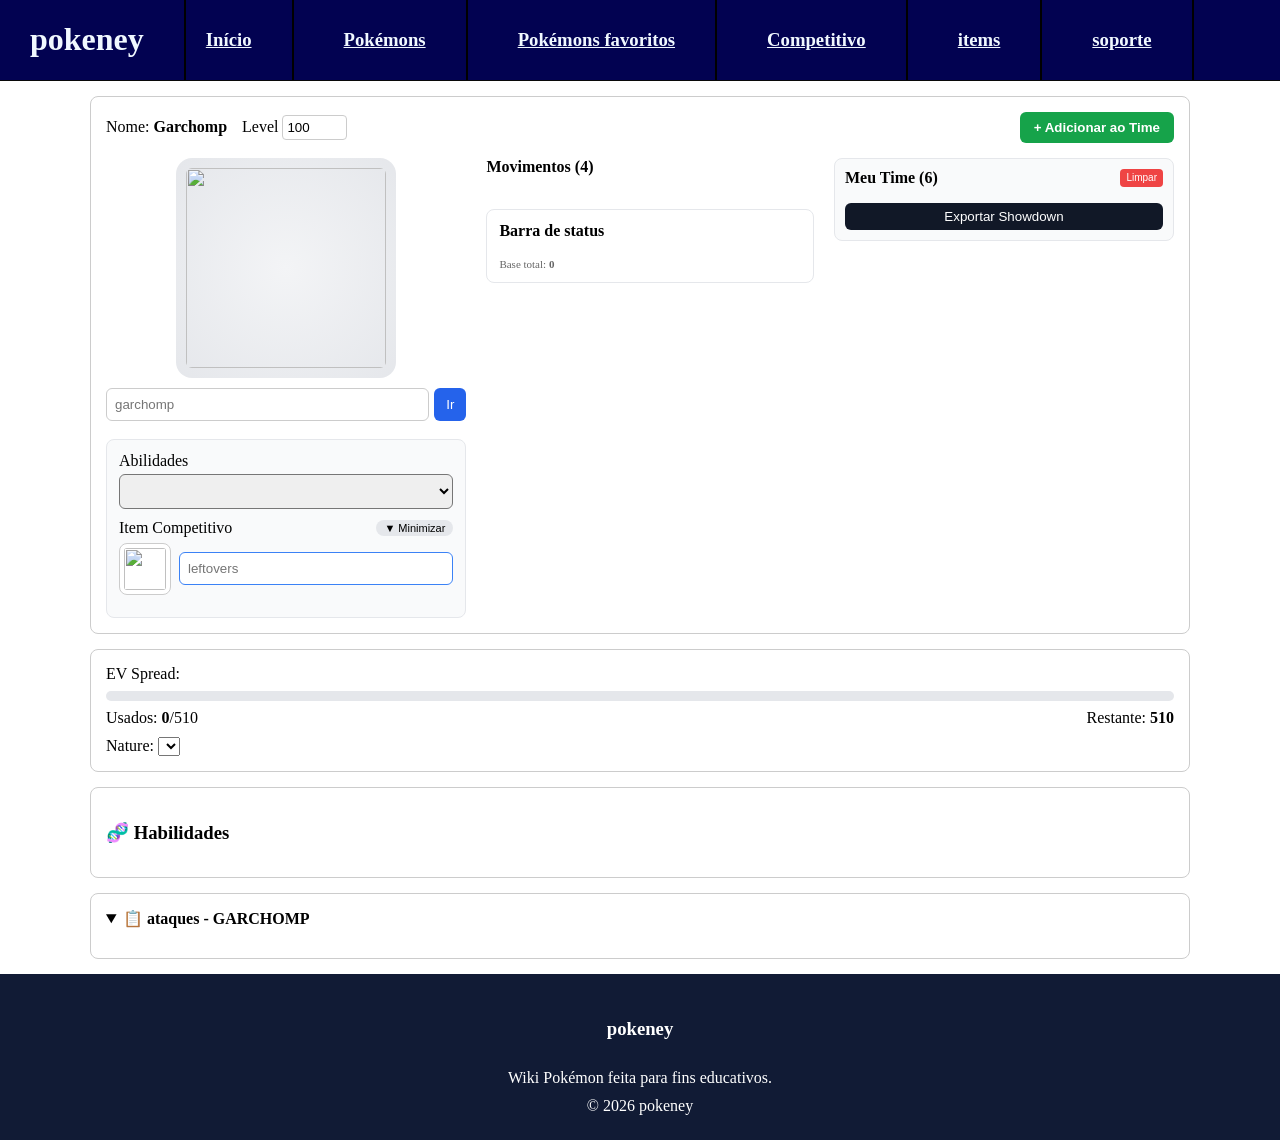
==== pokeney/competitvo.html @ 129865dc "Create Competitivo page with layout and styles Add the main HTML structure and styles for the Compet" ====
<!doctype html>
<html lang="pt-BR">
<head>
  <meta charset="UTF-8" />
  <title>Competitivo - Pokeney</title>
  <link rel="stylesheet" href="diseño.css" />
  <style>
    #showdown{
      max-width:1100px;
      margin:0 auto;
      padding:15px
    }
    .team-box{
      background:white;
      border:1px solid #ccc;
      border-radius:8px;
      padding:15px
    }
    .grid-top{
      display:grid;
      grid-template-columns:1.1fr 1fr 340px;
      gap:20px;
      align-items:start
    }
    .slot{
      border:2px dashed #ccc;
      border-radius:8px;
      padding:8px;
      text-align:center;
      cursor:pointer;
      min-height:95px;
      background:#f9fafb;
      position:relative
    }
    .slot.filled{
      border-style:solid;
      border-color:#2563eb;
      background:white
    }
    .slot img.poke{
      width:60px;
      height:60px
    }
    .slot .remove{
      position:absolute;
      top:2px;
      right:4px;
      background:red;
      color:white;
      border:none;
      border-radius:50%;
      width:18px;
      height:18px;
      cursor:pointer;
      font-size:10px
    }
    #c-img{
      width:200px !important;
      height:200px !important;
      background:radial-gradient(#f3f4f6,#e5e7eb);
      border-radius:16px;
      padding:10px;
      display:block;
      margin:0 auto
    }
    .minimized{
      display:none !important
    }

  </style>
</head>
<body>
<header>
      <h1>pokeney</h1>
      <div class="boton">
        <a href="#"><h3>Início</h3></a>
        <a href="pokeney.html"><h3>Pokémons</h3></a>
        <a href="favoritos.html"><h3>Pokémons favoritos</h3></a>
        <a href="competitvo.html"><h3>Competitivo</h3></a>
        <a href="itens.html"><h3>items</h3></a>
        <a href="#"><h3>soporte</h3></a>
      </div>
    </header>
<main id="showdown">
  <div class="team-box">
    <div style="display:flex;gap:15px;margin-bottom:15px;align-items:center;flex-wrap:wrap">
      <span>Nome: <b id="nick">Garchomp</b> <small id="nick-stats" style="color:#666;font-size:11px"></small></span>
      <span>Level <input id="level" value="100" min="1" max="100" type="number" style="width:55px;padding:4px;border-radius:4px;border:1px solid #ccc"></span>
      <button id="btn-add-time" style="margin-left:auto;background:#16a34a;color:white;border:none;padding:8px 14px;border-radius:6px;cursor:pointer;font-weight:bold">+ Adicionar ao Time</button>
    </div>
    <div class="grid-top">
      <div class="poke-col" style="display:flex;flex-direction:column;gap:8px">
        <div style="text-align:center">
          <img id="c-img" src="">
          <div style="display:flex;gap:5px;margin:10px 0 6px 0">
            <input id="c-nome" list="lista-pokes" placeholder="garchomp" style="flex:1;padding:8px;border-radius:6px;border:1px solid #ccc">
            <button id="btn-troca" style="background:#2563eb;color:white;border:none;padding:6px 12px;border-radius:6px;cursor:pointer">Ir</button>
          </div>
        </div>
        <div style="background:#f9fafb;padding:12px;border-radius:8px;border:1px solid #e5e7eb;margin-top:4px">
          <div style="margin-bottom:10px">Abilidades <select id="c-hab" style="width:100%;padding:8px;border-radius:6px;margin-top:4px"></select></div>
          <div>
            <div style="display:flex;justify-content:space-between;align-items:center">
              <span>Item Competitivo</span>
              <button id="btn-min-itens" style="background:#e5e7eb;border:none;padding:2px 8px;border-radius:12px;font-size:11px;cursor:pointer">▼ Minimizar</button>
            </div>
            <div style="display:flex;gap:8px;align-items:center;margin-top:6px">
              <img id="c-item-img" src="https://raw.githubusercontent.com/PokeAPI/sprites/master/sprites/items/leftovers.png" style="width:42px;height:42px;background:white;border:1px solid #ccc;border-radius:8px;padding:4px">
              <input id="c-item" list="lista-itens" placeholder="leftovers" style="flex:1;padding:8px;border:1px solid #3b82f6;border-radius:6px">
            </div>
            <div id="itens-comp-lista" style="display:flex;flex-wrap:wrap;gap:4px;margin-top:10px;max-height:100px;overflow:auto"></div>
          </div>
        </div>
      </div>
      <div class="moves-col" style="display:flex;flex-direction:column;gap:15px">
        <div><label style="font-weight:bold">Movimentos (4)</label><div id="c-moves" style="margin-top:8px"></div></div>
        <div style="background:white;border:1px solid #e5e7eb;border-radius:8px;padding:12px;margin-top:10px">
          <label style="font-weight:bold">Barra de status</label>
          <div id="status-barras" style="margin-top:10px;display:flex;flex-direction:column;gap:8px"></div>
          <div style="margin-top:8px;font-size:11px;color:#666">Base total: <b id="base-total">0</b></div>
        </div>
      </div>
      <div style="background:#f9fafb;border:1px solid #e5e7eb;border-radius:8px;padding:10px">
        <label style="font-weight:bold;display:flex;justify-content:space-between">Meu Time (6) <button onclick="limparTime()" style="font-size:10px;background:#ef4444;color:white;border:none;padding:2px 6px;border-radius:4px;cursor:pointer">Limpar</button></label>
        <div id="time-slots" style="display:grid;grid-template-columns:1fr 1fr;gap:8px;margin-top:8px"></div>
        <button onclick="exportarTime()" style="width:100%;margin-top:8px;background:#111827;color:white;padding:6px;border-radius:6px;border:none;cursor:pointer">Exportar Showdown</button>
        <pre id="export" style="font-size:10px;white-space:pre-wrap;background:white;padding:6px;border-radius:4px;margin-top:6px;display:none"></pre>
      </div>
    </div>
  </div>
  <div class="ev-box" style="margin-top:15px;background:white;padding:15px;border-radius:8px;border:1px solid #ccc">
    <div>EV Spread: <span class="tag"></span></div>
    <div style="background:#e5e7eb;height:10px;border-radius:5px;overflow:hidden;margin:8px 0"><div id="remain-bar" style="height:100%;background:#2563eb;width:0%"></div></div>
    <div style="display:flex;justify-content:space-between"><span>Usados: <b id="ev-usado">0</b>/510</span><span>Restante: <b id="remain">510</b></span></div>
    <div id="ev-lines"></div>
    <div style="margin-top:10px">Nature: <select id="c-natureza"></select></div>
  </div>
  <div style="margin-top:15px;background:white;border:1px solid #ccc;border-radius:8px;padding:15px"><h3>🧬 Habilidades</h3><div id="hab-desc"></div></div>
  <details open style="margin-top:15px;background:white;border:1px solid #ccc;border-radius:8px;padding:15px"><summary style="cursor:pointer;font-weight:bold"><span>📋 ataques - <span id="moves-poke-nome">GARCHOMP</span></span></summary><div id="moves-tabela" style="margin-top:15px"></div></details>
</main>
<datalist id="lista-pokes"></datalist><datalist id="lista-itens"></datalist><datalist id="lista-moves"></datalist>
<script src="competitivo.js"></script>
<script>
document.addEventListener('DOMContentLoaded',()=>{
  const btn=document.getElementById('btn-min-itens');
  const lista=document.getElementById('itens-comp-lista');
  if(btn && lista){
    btn.addEventListener('click',()=>{
      lista.classList.toggle('minimized');
      btn.textContent = lista.classList.contains('minimized') ? '▲ Mostrar' : '▼ Minimizar';
    });
  }
  const levelInput = document.getElementById('level');
  if(levelInput){
    levelInput.addEventListener('input', (e)=>{
      let v = parseInt(e.target.value) || 1;
      if(v<1) v=1; if(v>100) v=100;
      if(window.setLevel) window.setLevel(v);
    });
  }
});
</script>
<footer>
      <h3>pokeney</h3>
      <p>Wiki Pokémon feita para fins educativos.</p>
      <p>© 2026 pokeney</p>
    </footer>
</body>
</html>
---- pokeney/diseño.css ----
header {
    text-align: left;
    display: flex;
    border-bottom: 1px solid #090909;
    gap: 40px;
    padding-left: 30px;
    font-family: "Press Start 2P", cursive;
    min-height: 10px;
    color:aliceblue;
    background-color: rgb(2, 2, 81);
}

.boton {
    text-align: left;
    display: flex;
    gap: 50px;
    font-family: "Press Start 2P", cursive;
    border-left: 2px solid black;
    padding-left: 20px;
    align-items: center;
    background-color: rgb(2, 2, 81);
}

.boton a{
    border-right: 2px solid black;
    color:aliceblue;
    padding-right: 40px;
    align-self: stretch;
    align-items: center;
    display: flex;
    font-family: "Press Start 2P", cursive;
}

#contenido{
    display: flex;
}

#geracao{
    font-family: "Press Start 2P", cursive;
    width: 12.7%;
    color:aliceblue;
    background-color: rgb(11, 11, 109);
}

#pokemons{
    width: 87.3%;
    display: flex;
    flex-wrap: wrap;
    align-content: flex-start;
}

.info-pokemon {
    display: flex;
    align-items: center;
}

.info-pokemon img{
  margin-right: 30px;
}
    
.tipos {
    display: flex;
    gap: 30px;
    margin-left: 50px;
}

#pokemons img{
    height: auto;
    height:80px;
    padding:0px;
}

.carta-pokemon{
    font-family: Arial, sans-serif;
    width: 100%;
    padding: 0px;
}

.carta-pokemon hr {
    margin: 0;
}

body{
    margin: 0px;
    padding: 0px;
}

#geracao button{
    background-color: rgb(11, 11, 109);
    color: aliceblue;
}

.imagen-geracao img {
    width: 50px;
    height: auto;
    position: relative;
    top: 18px;
}

.info-pokemon img {
    width: 120px;
    height: 80px;
    object-fit: contain;
    margin: 0;
}

.info-pokemon > h3 {
    width: 100px;
}

.info-pokemon > a {
    width: 180px;
}

.tipos {
    display: flex;
    gap: 30px;
    margin-left: 0;
}

.tipos img{
    width: 35px;
    height: 35px;
  

}

footer {
    display: flex;
    flex-direction: column;
    align-items: center;
    gap: 10px;
    padding: 25px;
    background-color: #111b35;
    color: white;
}

footer p {
    margin: 0;
}

.tipo-fogo{
    background-color: rgba(230, 96, 14, 0.755);
}
.tipo-normal{
    background-color: rgba(229, 207, 193, 0.755);
}
.tipo-agua{
    background-color: rgba(29, 55, 220, 0.755);
}
.tipo-planta{
    background-color: rgba(8, 159, 0, 0.755);
}
.tipo-fogo{
    background-color: rgba(205, 51, 0, 0.755);
}
.tipo-elétrico{
    background-color: rgba(248, 236, 12, 0.755);
}
.tipo-Lutador{
    background-color: rgba(238, 37, 6, 0.755);
}
.tipo-Venenoso{
    background-color: rgba(170, 0, 255, 0.755);
}
.tipo-Terrestre{
    background-color: rgba(255, 183, 0, 0.755);
}
.tipo-Psíquico {
    background-color: rgba(252, 0, 218, 0.755);
}
.tipo-Inseto {
    background-color: rgba(26, 255, 0, 0.755);
}
.tipo-Pedra {
    background-color: rgba(139, 69, 19, 0.714);
}
.tipo-Fantasma {
    background-color: rgba(22, 54, 119, 0.755);
}
.tipo-Dragão  {
    background-color: rgba(4, 86, 240, 0.755);
}
.tipo-Sombrio  {
    background-color: rgba(9, 52, 63, 0.755);
}
.tipo-Aço   {
    background-color: rgba(46, 93, 150, 0.755);
}
.tipo-Fada   {
    background-color: rgba(214, 78, 245, 0.755);
}
.tipo-gelo{
    background-color: aqua;
}
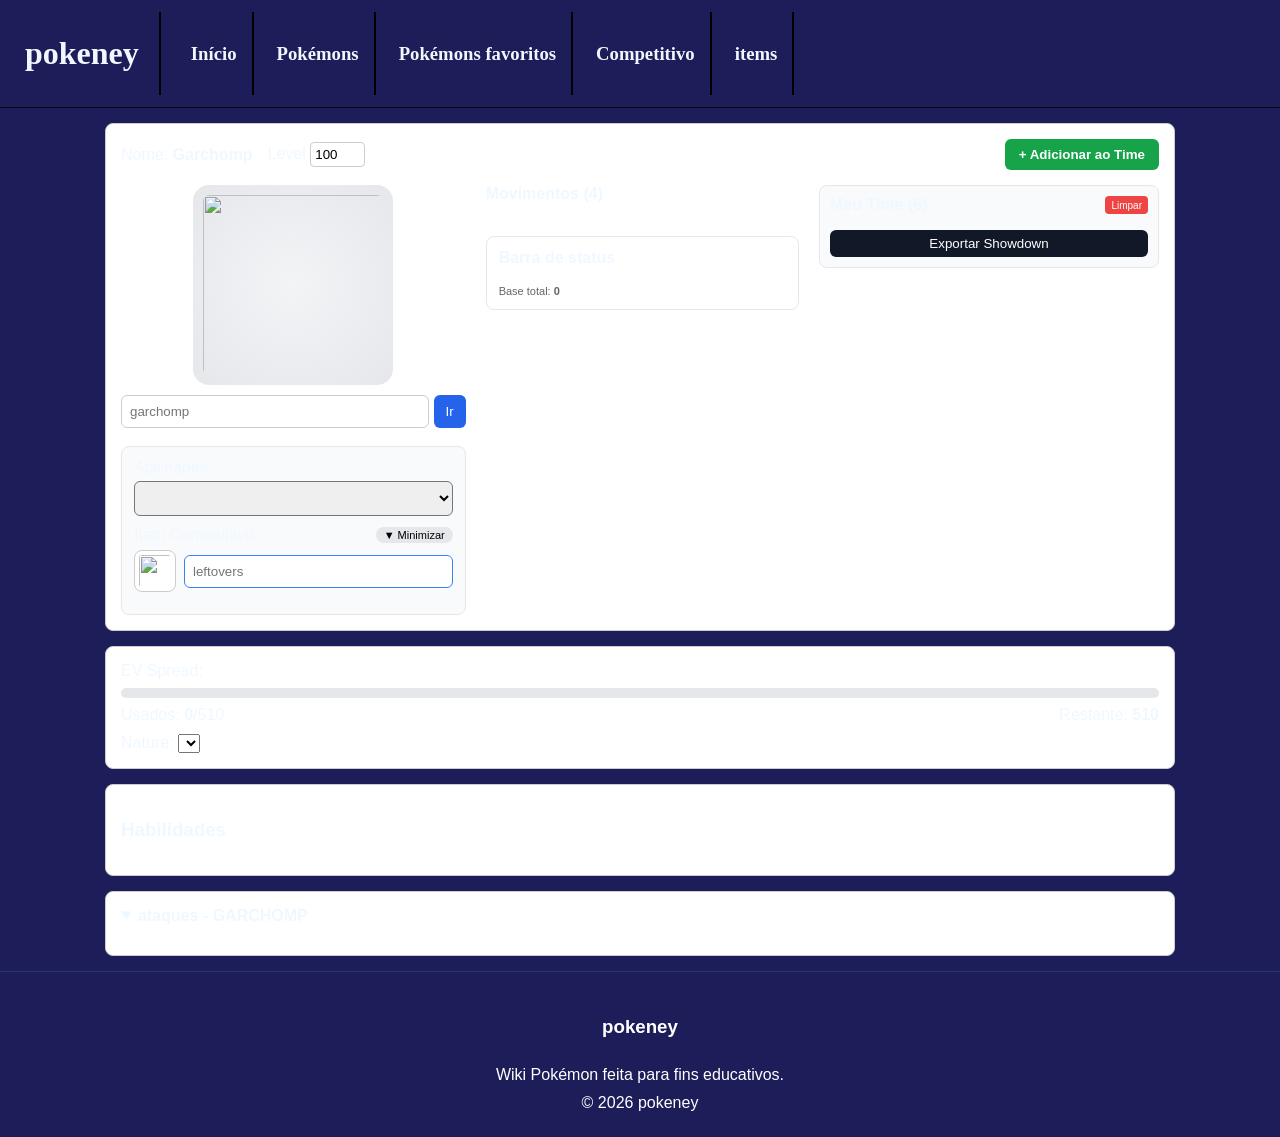
==== commit c6baec55: "correção de erros e melhoria do CSS" ====
--- a/pokeney/competitvo.html
+++ b/pokeney/competitvo.html
@@ -66,6 +66,19 @@
     .minimized{
       display:none !important
     }
+    
+    #moves-tabela td {
+  color: #333;
+}
+
+#moves-tabela td b {
+  color: #2563eb;
+  font-weight: bold;
+}
+
+#moves-tabela td small {
+  color: #666;
+}
 
   </style>
 </head>
@@ -73,12 +86,11 @@
 <header>
       <h1>pokeney</h1>
       <div class="boton">
-        <a href="#"><h3>Início</h3></a>
+        <a href="index.html"><h3>Início</h3></a>
         <a href="pokeney.html"><h3>Pokémons</h3></a>
         <a href="favoritos.html"><h3>Pokémons favoritos</h3></a>
         <a href="competitvo.html"><h3>Competitivo</h3></a>
         <a href="itens.html"><h3>items</h3></a>
-        <a href="#"><h3>soporte</h3></a>
       </div>
     </header>
 <main id="showdown">
@@ -124,7 +136,7 @@
         <label style="font-weight:bold;display:flex;justify-content:space-between">Meu Time (6) <button onclick="limparTime()" style="font-size:10px;background:#ef4444;color:white;border:none;padding:2px 6px;border-radius:4px;cursor:pointer">Limpar</button></label>
         <div id="time-slots" style="display:grid;grid-template-columns:1fr 1fr;gap:8px;margin-top:8px"></div>
         <button onclick="exportarTime()" style="width:100%;margin-top:8px;background:#111827;color:white;padding:6px;border-radius:6px;border:none;cursor:pointer">Exportar Showdown</button>
-        <pre id="export" style="font-size:10px;white-space:pre-wrap;background:white;padding:6px;border-radius:4px;margin-top:6px;display:none"></pre>
+        <pre id="export" style="font-size:12px;color:#111827;white-space:pre-wrap;background:#f3f4f6;padding:10px;border-radius:4px;margin-top:6px;display:none;overflow-wrap:anywhere"></pre>
       </div>
     </div>
   </div>
@@ -135,8 +147,8 @@
     <div id="ev-lines"></div>
     <div style="margin-top:10px">Nature: <select id="c-natureza"></select></div>
   </div>
-  <div style="margin-top:15px;background:white;border:1px solid #ccc;border-radius:8px;padding:15px"><h3>🧬 Habilidades</h3><div id="hab-desc"></div></div>
-  <details open style="margin-top:15px;background:white;border:1px solid #ccc;border-radius:8px;padding:15px"><summary style="cursor:pointer;font-weight:bold"><span>📋 ataques - <span id="moves-poke-nome">GARCHOMP</span></span></summary><div id="moves-tabela" style="margin-top:15px"></div></details>
+  <div style="margin-top:15px;background:white;border:1px solid #ccc;border-radius:8px;padding:15px"><h3>Habilidades</h3><div id="hab-desc"></div></div>
+  <details open style="margin-top:15px;background:white;border:1px solid #ccc;border-radius:8px;padding:15px"><summary style="cursor:pointer;font-weight:bold"><span>ataques - <span id="moves-poke-nome">GARCHOMP</span></span></summary><div id="moves-tabela" style="margin-top:15px"></div></details>
 </main>
 <datalist id="lista-pokes"></datalist><datalist id="lista-itens"></datalist><datalist id="lista-moves"></datalist>
 <script src="competitivo.js"></script>
--- a/pokeney/diseño.css
+++ b/pokeney/diseño.css
@@ -1,128 +1,307 @@
+
+* {
+    box-sizing: border-box;
+}
+
+body {
+    margin: 0;
+    padding: 0;
+    font-family: Arial, sans-serif;
+    background-color: rgb(29, 29, 89);
+    color: aliceblue;
+}
+
+img {
+    max-width: 100%;
+}
+
+/* Cabecera */
 header {
-    text-align: left;
-    display: flex;
+    display: flex;
+    align-items: center;
+    flex-wrap: wrap;
+    gap: 20px;
+    min-height: 60px;
+    padding: 12px 25px;
     border-bottom: 1px solid #090909;
-    gap: 40px;
-    padding-left: 30px;
+    color: aliceblue;
+    background-color: rgb(29, 29, 89);
     font-family: "Press Start 2P", cursive;
-    min-height: 10px;
-    color:aliceblue;
-    background-color: rgb(2, 2, 81);
 }
 
 .boton {
-    text-align: left;
-    display: flex;
-    gap: 50px;
+    display: flex;
+    align-items: stretch;
+    flex-wrap: wrap;
+    gap: 8px;
+    padding-left: 15px;
+    border-left: 2px solid black;
+    background-color: rgb(29, 29, 89);
+}
+
+.boton a,
+.boton a:visited {
+    display: flex;
+    align-items: center;
+    padding: 12px 15px;
+    border-right: 2px solid black;
+    color: aliceblue;
+    text-decoration: none;
+    transition: background-color 0.2s;
+}
+
+.boton a:hover {
+    color: white;
+    background-color: #191970;
+}
+
+a:focus-visible,
+button:focus-visible {
+    outline: 2px solid #60a5fa;
+    outline-offset: 3px;
+}
+
+#conteudo,
+#contenido {
+    display: flex;
+    align-items: stretch;
+}
+
+#geracao {
+    width: 200px;
+    min-width: 160px;
+    padding: 15px;
+    color: aliceblue;
+    background-color: rgb(29, 29, 89);
     font-family: "Press Start 2P", cursive;
-    border-left: 2px solid black;
-    padding-left: 20px;
-    align-items: center;
-    background-color: rgb(2, 2, 81);
-}
-
-.boton a{
-    border-right: 2px solid black;
-    color:aliceblue;
-    padding-right: 40px;
-    align-self: stretch;
-    align-items: center;
-    display: flex;
-    font-family: "Press Start 2P", cursive;
-}
-
-#contenido{
-    display: flex;
-}
-
-#geracao{
-    font-family: "Press Start 2P", cursive;
-    width: 12.7%;
-    color:aliceblue;
-    background-color: rgb(11, 11, 109);
-}
-
-#pokemons{
-    width: 87.3%;
-    display: flex;
+}
+
+#geracao button {
+    width: 100%;
+    padding: 10px;
+    margin-bottom: 6px;
+    border: 1px solid #303080;
+    border-radius: 6px;
+    color: aliceblue;
+    background-color: rgb(29, 29, 89);
+    cursor: pointer;
+}
+
+#geracao button:hover {
+    background-color: #191970;
+}
+
+.imagen-geracao img {
+    position: relative;
+    top: 18px;
+    width: 50px;
+    height: auto;
+}
+
+#pokemons {
+    display: flex;
+    flex: 1;
     flex-wrap: wrap;
     align-content: flex-start;
-}
-
-.info-pokemon {
-    display: flex;
-    align-items: center;
-}
-
-.info-pokemon img{
-  margin-right: 30px;
-}
-    
-.tipos {
-    display: flex;
-    gap: 30px;
-    margin-left: 50px;
-}
-
-#pokemons img{
-    height: auto;
-    height:80px;
-    padding:0px;
-}
-
-.carta-pokemon{
+    min-width: 0;
+    background-color: rgb(29, 29, 89);
+}
+
+.carta-pokemon {
+    position: relative;
+    width: 100%;
+    padding: 10px;
+    border-bottom: 1px solid #303080;
+    color: aliceblue;
     font-family: Arial, sans-serif;
-    width: 100%;
-    padding: 0px;
+    transition: background-color 0.2s;
+}
+
+.carta-pokemon:hover {
+    background-color: #10105c;
 }
 
 .carta-pokemon hr {
     margin: 0;
-}
-
-body{
-    margin: 0px;
-    padding: 0px;
-}
-
-#geracao button{
-    background-color: rgb(11, 11, 109);
-    color: aliceblue;
-}
-
-.imagen-geracao img {
-    width: 50px;
-    height: auto;
-    position: relative;
-    top: 18px;
+    border-color: #303080;
+}
+
+.info-pokemon {
+    display: flex;
+    align-items: center;
+    flex-wrap: wrap;
+    gap: 12px;
+    padding: 8px;
 }
 
 .info-pokemon img {
     width: 120px;
     height: 80px;
+    margin: 0;
     object-fit: contain;
-    margin: 0;
 }
 
 .info-pokemon > h3 {
     width: 100px;
+    overflow-wrap: anywhere;
 }
 
 .info-pokemon > a {
     width: 180px;
+    overflow-wrap: anywhere;
+}
+
+.info-pokemon a,
+.info-pokemon a:visited,
+.carta-pokemon a,
+.carta-pokemon a:visited {
+    color: #93c5fd;
+    text-decoration: none;
+}
+
+.info-pokemon a:hover,
+.carta-pokemon a:hover {
+    color: white;
+    text-decoration: underline;
+}
+
+.info-pokemon a:active,
+.carta-pokemon a:active {
+    color: #bfdbfe;
 }
 
 .tipos {
     display: flex;
-    gap: 30px;
+    flex-wrap: wrap;
+    gap: 8px;
     margin-left: 0;
 }
 
-.tipos img{
+.tipos img {
     width: 35px;
     height: 35px;
-  
-
+    object-fit: contain;
+}
+
+.itens-grid {
+    display: grid;
+    grid-template-columns: repeat(auto-fit, minmax(min(180px, 100%), 1fr));
+    gap: 16px;
+    padding: 20px;
+}
+
+.item-card {
+    position: relative;
+    padding: 12px;
+    border: 1px solid #303080;
+    border-radius: 12px;
+    color: aliceblue;
+    background-color: #10105c;
+    text-align: center;
+    transition: transform 0.2s, box-shadow 0.2s;
+}
+
+.item-card:hover {
+    transform: translateY(-4px);
+    box-shadow: 0 5px 15px rgba(0, 0, 0, 0.25);
+}
+
+.item-card img {
+    width: 60px;
+    height: 60px;
+    object-fit: contain;
+}
+
+.item-card a,
+.item-card a:visited {
+    color: #93c5fd;
+}
+
+.estrela {
+    position: absolute;
+    top: 8px;
+    right: 10px;
+    z-index: 5;
+    color: #94a3b8;
+    font-size: 26px;
+    cursor: pointer;
+    transition: color 0.2s, transform 0.2s;
+}
+
+.estrela:hover {
+    transform: scale(1.15);
+}
+
+.estrela.ativo {
+    color: #facc15;
+}
+
+.tipo-fogo {
+    background-color: rgba(205, 51, 0, 0.755);
+}
+
+.tipo-normal {
+    background-color: rgba(229, 207, 193, 0.755);
+}
+
+.tipo-agua {
+    background-color: rgba(29, 55, 220, 0.755);
+}
+
+.tipo-planta {
+    background-color: rgba(8, 159, 0, 0.755);
+}
+
+.tipo-eletrico {
+    background-color: rgba(248, 236, 12, 0.755);
+}
+
+.tipo-lutador {
+    background-color: rgba(238, 37, 6, 0.755);
+}
+
+.tipo-veneno {
+    background-color: rgba(170, 0, 255, 0.755);
+}
+
+.tipo-terrestre {
+    background-color: rgba(255, 183, 0, 0.755);
+}
+
+.tipo-psiquico {
+    background-color: rgba(252, 0, 218, 0.755);
+}
+
+.tipo-inseto {
+    background-color: rgba(26, 255, 0, 0.755);
+}
+
+.tipo-pedra {
+    background-color: rgba(139, 69, 19, 0.714);
+}
+
+.tipo-fantasma {
+    background-color: rgba(22, 54, 119, 0.755);
+}
+
+.tipo-dragao {
+    background-color: rgba(4, 86, 240, 0.755);
+}
+
+.tipo-sombrio {
+    background-color: rgba(9, 52, 63, 0.755);
+}
+
+.tipo-aço {
+    background-color: rgba(46, 93, 150, 0.755);
+}
+
+.tipo-fada {
+    background-color: rgba(214, 78, 245, 0.755);
+}
+
+.tipo-gelo {
+    background-color: aqua;
 }
 
 footer {
@@ -131,65 +310,104 @@
     align-items: center;
     gap: 10px;
     padding: 25px;
-    background-color: #111b35;
     color: white;
+    background-color: rgb(29, 29, 89);
+    border-top: 1px solid #303080;
+    text-align: center;
 }
 
 footer p {
     margin: 0;
 }
 
-.tipo-fogo{
-    background-color: rgba(230, 96, 14, 0.755);
-}
-.tipo-normal{
-    background-color: rgba(229, 207, 193, 0.755);
-}
-.tipo-agua{
-    background-color: rgba(29, 55, 220, 0.755);
-}
-.tipo-planta{
-    background-color: rgba(8, 159, 0, 0.755);
-}
-.tipo-fogo{
-    background-color: rgba(205, 51, 0, 0.755);
-}
-.tipo-elétrico{
-    background-color: rgba(248, 236, 12, 0.755);
-}
-.tipo-Lutador{
-    background-color: rgba(238, 37, 6, 0.755);
-}
-.tipo-Venenoso{
-    background-color: rgba(170, 0, 255, 0.755);
-}
-.tipo-Terrestre{
-    background-color: rgba(255, 183, 0, 0.755);
-}
-.tipo-Psíquico {
-    background-color: rgba(252, 0, 218, 0.755);
-}
-.tipo-Inseto {
-    background-color: rgba(26, 255, 0, 0.755);
-}
-.tipo-Pedra {
-    background-color: rgba(139, 69, 19, 0.714);
-}
-.tipo-Fantasma {
-    background-color: rgba(22, 54, 119, 0.755);
-}
-.tipo-Dragão  {
-    background-color: rgba(4, 86, 240, 0.755);
-}
-.tipo-Sombrio  {
-    background-color: rgba(9, 52, 63, 0.755);
-}
-.tipo-Aço   {
-    background-color: rgba(46, 93, 150, 0.755);
-}
-.tipo-Fada   {
-    background-color: rgba(214, 78, 245, 0.755);
-}
-.tipo-gelo{
-    background-color: aqua;
-}
+@media (max-width: 900px) {
+    header {
+        gap: 12px;
+        padding: 12px 15px;
+    }
+
+    .boton {
+        gap: 4px;
+        padding-left: 8px;
+    }
+
+    .boton a {
+        padding: 10px;
+        font-size: 10px;
+    }
+
+    #geracao {
+        width: 180px;
+    }
+
+    .info-pokemon img {
+        width: 90px;
+        height: 80px;
+    }
+}
+
+@media (max-width: 600px) {
+    header {
+        flex-direction: column;
+        align-items: stretch;
+        padding: 15px;
+    }
+
+    .boton {
+        flex-direction: column;
+        align-items: stretch;
+        gap: 0;
+        padding-left: 0;
+        border-left: none;
+    }
+
+    .boton a {
+        min-height: 42px;
+        padding: 12px;
+        border-right: none;
+        border-bottom: 1px solid #303080;
+        font-size: 10px;
+    }
+
+    #conteudo,
+    #contenido {
+        flex-direction: column;
+    }
+
+    #geracao {
+        width: 100%;
+        min-width: 0;
+    }
+
+    #pokemons {
+        width: 100%;
+    }
+
+    .info-pokemon {
+        gap: 8px;
+    }
+
+    .info-pokemon img {
+        width: 75px;
+        height: 75px;
+    }
+
+    .info-pokemon > h3,
+    .info-pokemon > a {
+        width: auto;
+        max-width: 100%;
+    }
+
+    .tipos {
+        gap: 5px;
+    }
+
+    .itens-grid {
+        padding: 12px;
+        gap: 12px;
+    }
+
+    footer {
+        padding: 20px 12px;
+    }
+}
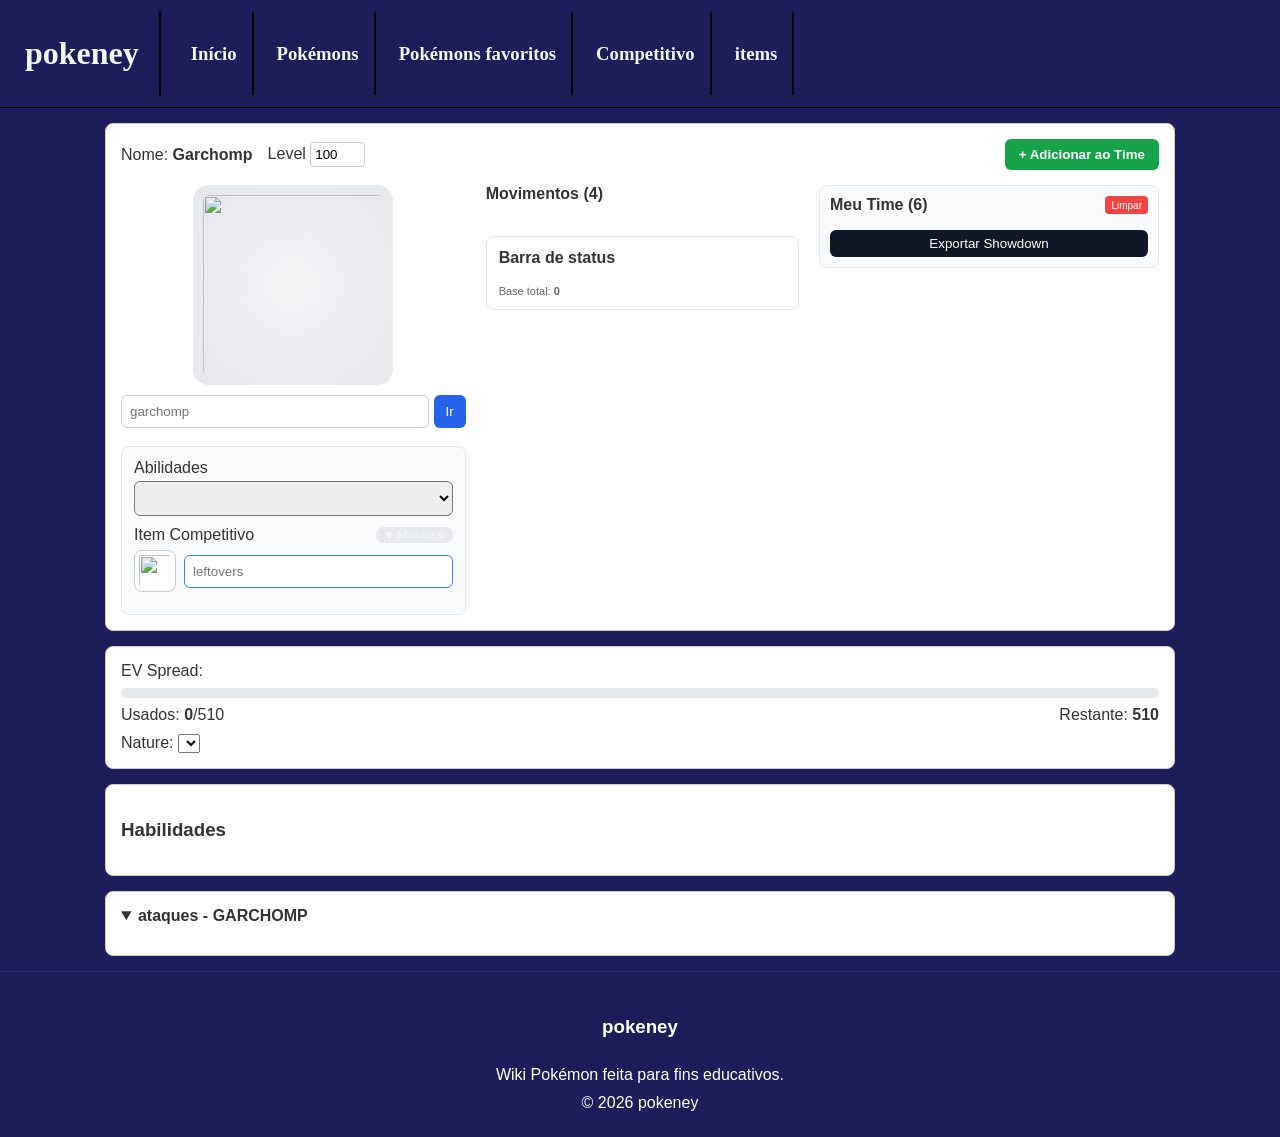
==== commit ee695b7c: "Add files via upload Parte Ezequiel" ====
--- a/pokeney/competitvo.html
+++ b/pokeney/competitvo.html
@@ -1,181 +1,182 @@
-<!doctype html>
-<html lang="pt-BR">
-<head>
-  <meta charset="UTF-8" />
-  <title>Competitivo - Pokeney</title>
-  <link rel="stylesheet" href="diseño.css" />
-  <style>
-    #showdown{
-      max-width:1100px;
-      margin:0 auto;
-      padding:15px
-    }
-    .team-box{
-      background:white;
-      border:1px solid #ccc;
-      border-radius:8px;
-      padding:15px
-    }
-    .grid-top{
-      display:grid;
-      grid-template-columns:1.1fr 1fr 340px;
-      gap:20px;
-      align-items:start
-    }
-    .slot{
-      border:2px dashed #ccc;
-      border-radius:8px;
-      padding:8px;
-      text-align:center;
-      cursor:pointer;
-      min-height:95px;
-      background:#f9fafb;
-      position:relative
-    }
-    .slot.filled{
-      border-style:solid;
-      border-color:#2563eb;
-      background:white
-    }
-    .slot img.poke{
-      width:60px;
-      height:60px
-    }
-    .slot .remove{
-      position:absolute;
-      top:2px;
-      right:4px;
-      background:red;
-      color:white;
-      border:none;
-      border-radius:50%;
-      width:18px;
-      height:18px;
-      cursor:pointer;
-      font-size:10px
-    }
-    #c-img{
-      width:200px !important;
-      height:200px !important;
-      background:radial-gradient(#f3f4f6,#e5e7eb);
-      border-radius:16px;
-      padding:10px;
-      display:block;
-      margin:0 auto
-    }
-    .minimized{
-      display:none !important
-    }
-    
-    #moves-tabela td {
-  color: #333;
-}
-
-#moves-tabela td b {
-  color: #2563eb;
-  font-weight: bold;
-}
-
-#moves-tabela td small {
-  color: #666;
-}
-
-  </style>
-</head>
-<body>
-<header>
-      <h1>pokeney</h1>
-      <div class="boton">
-        <a href="index.html"><h3>Início</h3></a>
-        <a href="pokeney.html"><h3>Pokémons</h3></a>
-        <a href="favoritos.html"><h3>Pokémons favoritos</h3></a>
-        <a href="competitvo.html"><h3>Competitivo</h3></a>
-        <a href="itens.html"><h3>items</h3></a>
-      </div>
-    </header>
-<main id="showdown">
-  <div class="team-box">
-    <div style="display:flex;gap:15px;margin-bottom:15px;align-items:center;flex-wrap:wrap">
-      <span>Nome: <b id="nick">Garchomp</b> <small id="nick-stats" style="color:#666;font-size:11px"></small></span>
-      <span>Level <input id="level" value="100" min="1" max="100" type="number" style="width:55px;padding:4px;border-radius:4px;border:1px solid #ccc"></span>
-      <button id="btn-add-time" style="margin-left:auto;background:#16a34a;color:white;border:none;padding:8px 14px;border-radius:6px;cursor:pointer;font-weight:bold">+ Adicionar ao Time</button>
-    </div>
-    <div class="grid-top">
-      <div class="poke-col" style="display:flex;flex-direction:column;gap:8px">
-        <div style="text-align:center">
-          <img id="c-img" src="">
-          <div style="display:flex;gap:5px;margin:10px 0 6px 0">
-            <input id="c-nome" list="lista-pokes" placeholder="garchomp" style="flex:1;padding:8px;border-radius:6px;border:1px solid #ccc">
-            <button id="btn-troca" style="background:#2563eb;color:white;border:none;padding:6px 12px;border-radius:6px;cursor:pointer">Ir</button>
-          </div>
-        </div>
-        <div style="background:#f9fafb;padding:12px;border-radius:8px;border:1px solid #e5e7eb;margin-top:4px">
-          <div style="margin-bottom:10px">Abilidades <select id="c-hab" style="width:100%;padding:8px;border-radius:6px;margin-top:4px"></select></div>
-          <div>
-            <div style="display:flex;justify-content:space-between;align-items:center">
-              <span>Item Competitivo</span>
-              <button id="btn-min-itens" style="background:#e5e7eb;border:none;padding:2px 8px;border-radius:12px;font-size:11px;cursor:pointer">▼ Minimizar</button>
-            </div>
-            <div style="display:flex;gap:8px;align-items:center;margin-top:6px">
-              <img id="c-item-img" src="https://raw.githubusercontent.com/PokeAPI/sprites/master/sprites/items/leftovers.png" style="width:42px;height:42px;background:white;border:1px solid #ccc;border-radius:8px;padding:4px">
-              <input id="c-item" list="lista-itens" placeholder="leftovers" style="flex:1;padding:8px;border:1px solid #3b82f6;border-radius:6px">
-            </div>
-            <div id="itens-comp-lista" style="display:flex;flex-wrap:wrap;gap:4px;margin-top:10px;max-height:100px;overflow:auto"></div>
-          </div>
-        </div>
-      </div>
-      <div class="moves-col" style="display:flex;flex-direction:column;gap:15px">
-        <div><label style="font-weight:bold">Movimentos (4)</label><div id="c-moves" style="margin-top:8px"></div></div>
-        <div style="background:white;border:1px solid #e5e7eb;border-radius:8px;padding:12px;margin-top:10px">
-          <label style="font-weight:bold">Barra de status</label>
-          <div id="status-barras" style="margin-top:10px;display:flex;flex-direction:column;gap:8px"></div>
-          <div style="margin-top:8px;font-size:11px;color:#666">Base total: <b id="base-total">0</b></div>
-        </div>
-      </div>
-      <div style="background:#f9fafb;border:1px solid #e5e7eb;border-radius:8px;padding:10px">
-        <label style="font-weight:bold;display:flex;justify-content:space-between">Meu Time (6) <button onclick="limparTime()" style="font-size:10px;background:#ef4444;color:white;border:none;padding:2px 6px;border-radius:4px;cursor:pointer">Limpar</button></label>
-        <div id="time-slots" style="display:grid;grid-template-columns:1fr 1fr;gap:8px;margin-top:8px"></div>
-        <button onclick="exportarTime()" style="width:100%;margin-top:8px;background:#111827;color:white;padding:6px;border-radius:6px;border:none;cursor:pointer">Exportar Showdown</button>
-        <pre id="export" style="font-size:12px;color:#111827;white-space:pre-wrap;background:#f3f4f6;padding:10px;border-radius:4px;margin-top:6px;display:none;overflow-wrap:anywhere"></pre>
-      </div>
-    </div>
-  </div>
-  <div class="ev-box" style="margin-top:15px;background:white;padding:15px;border-radius:8px;border:1px solid #ccc">
-    <div>EV Spread: <span class="tag"></span></div>
-    <div style="background:#e5e7eb;height:10px;border-radius:5px;overflow:hidden;margin:8px 0"><div id="remain-bar" style="height:100%;background:#2563eb;width:0%"></div></div>
-    <div style="display:flex;justify-content:space-between"><span>Usados: <b id="ev-usado">0</b>/510</span><span>Restante: <b id="remain">510</b></span></div>
-    <div id="ev-lines"></div>
-    <div style="margin-top:10px">Nature: <select id="c-natureza"></select></div>
-  </div>
-  <div style="margin-top:15px;background:white;border:1px solid #ccc;border-radius:8px;padding:15px"><h3>Habilidades</h3><div id="hab-desc"></div></div>
-  <details open style="margin-top:15px;background:white;border:1px solid #ccc;border-radius:8px;padding:15px"><summary style="cursor:pointer;font-weight:bold"><span>ataques - <span id="moves-poke-nome">GARCHOMP</span></span></summary><div id="moves-tabela" style="margin-top:15px"></div></details>
-</main>
-<datalist id="lista-pokes"></datalist><datalist id="lista-itens"></datalist><datalist id="lista-moves"></datalist>
-<script src="competitivo.js"></script>
-<script>
-document.addEventListener('DOMContentLoaded',()=>{
-  const btn=document.getElementById('btn-min-itens');
-  const lista=document.getElementById('itens-comp-lista');
-  if(btn && lista){
-    btn.addEventListener('click',()=>{
-      lista.classList.toggle('minimized');
-      btn.textContent = lista.classList.contains('minimized') ? '▲ Mostrar' : '▼ Minimizar';
-    });
-  }
-  const levelInput = document.getElementById('level');
-  if(levelInput){
-    levelInput.addEventListener('input', (e)=>{
-      let v = parseInt(e.target.value) || 1;
-      if(v<1) v=1; if(v>100) v=100;
-      if(window.setLevel) window.setLevel(v);
-    });
-  }
-});
-</script>
-<footer>
-      <h3>pokeney</h3>
-      <p>Wiki Pokémon feita para fins educativos.</p>
-      <p>© 2026 pokeney</p>
-    </footer>
-</body>
-</html>
+<!doctype html>
+<html lang="pt-BR">
+<head>
+  <meta charset="UTF-8" />
+  <title>Competitivo - Pokeney</title>
+  <link rel="stylesheet" href="diseño.css" />
+  <style>
+    #showdown{
+      max-width:1100px;
+      margin:0 auto;
+      padding:15px;
+      color:#333
+    }
+    .team-box{
+      background:white;
+      border:1px solid #ccc;
+      border-radius:8px;
+      padding:15px
+    }
+    .grid-top{
+      display:grid;
+      grid-template-columns:1.1fr 1fr 340px;
+      gap:20px;
+      align-items:start
+    }
+    .slot{
+      border:2px dashed #fd0000;
+      border-radius:8px;
+      padding:8px;
+      text-align:center;
+      cursor:pointer;
+      min-height:95px;
+      background:#f9fafb;
+      position:relative
+    }
+    .slot.filled{
+      border-style:solid;
+      border-color:#2563eb;
+      background:white
+    }
+    .slot img.poke{
+      width:60px;
+      height:60px
+    }
+    .slot .remove{
+      position:absolute;
+      top:2px;
+      right:4px;
+      background:red;
+      color:white;
+      border:none;
+      border-radius:50%;
+      width:18px;
+      height:18px;
+      cursor:pointer;
+      font-size:10px
+    }
+    #c-img{
+      width:200px !important;
+      height:200px !important;
+      background:radial-gradient(#f3f4f6,#e5e7eb);
+      border-radius:16px;
+      padding:10px;
+      display:block;
+      margin:0 auto
+    }
+    .minimized{
+      display:none !important
+    }
+    
+    #moves-tabela td {
+  color: #333;
+    }
+
+    #moves-tabela td b {
+  color: #2563eb;
+      font-weight: bold;
+    }
+
+    #moves-tabela td small {
+  color: #666;
+    }
+
+  </style>
+</head>
+<body>
+<header>
+      <h1>pokeney</h1>
+      <div class="boton">
+        <a href="index.html"><h3>Início</h3></a>
+        <a href="pokeney.html"><h3>Pokémons</h3></a>
+        <a href="favoritos.html"><h3>Pokémons favoritos</h3></a>
+        <a href="competitvo.html"><h3>Competitivo</h3></a>
+        <a href="itens.html"><h3>items</h3></a>
+      </div>
+    </header>
+<main id="showdown">
+  <div class="team-box">
+    <div style="display:flex;gap:15px;margin-bottom:15px;align-items:center;flex-wrap:wrap">
+      <span>Nome: <b id="nick">Garchomp</b> <small id="nick-stats" style="color:#666;font-size:11px"></small></span>
+      <span>Level <input id="level" value="100" min="1" max="100" type="number" style="width:55px;padding:4px;border-radius:4px;border:1px solid #ccc"></span>
+      <button id="btn-add-time" style="margin-left:auto;background:#16a34a;color:white;border:none;padding:8px 14px;border-radius:6px;cursor:pointer;font-weight:bold">+ Adicionar ao Time</button>
+    </div>
+    <div class="grid-top">
+      <div class="poke-col" style="display:flex;flex-direction:column;gap:8px">
+        <div style="text-align:center">
+          <img id="c-img" src="">
+          <div style="display:flex;gap:5px;margin:10px 0 6px 0">
+            <input id="c-nome" list="lista-pokes" placeholder="garchomp" style="flex:1;padding:8px;border-radius:6px;border:1px solid #ccc">
+            <button id="btn-troca" style="background:#2563eb;color:white;border:none;padding:6px 12px;border-radius:6px;cursor:pointer">Ir</button>
+          </div>
+        </div>
+        <div style="background:#f9fafb;padding:12px;border-radius:8px;border:1px solid #e5e7eb;margin-top:4px">
+          <div style="margin-bottom:10px">Abilidades <select id="c-hab" style="width:100%;padding:8px;border-radius:6px;margin-top:4px"></select></div>
+          <div>
+            <div style="display:flex;justify-content:space-between;align-items:center">
+              <span>Item Competitivo</span>
+              <button id="btn-min-itens" style="background:#e5e7eb;border:none;padding:2px 8px;border-radius:12px;font-size:11px;cursor:pointer">▼ Minimizar</button>
+            </div>
+            <div style="display:flex;gap:8px;align-items:center;margin-top:6px">
+              <img id="c-item-img" src="https://raw.githubusercontent.com/PokeAPI/sprites/master/sprites/items/leftovers.png" style="width:42px;height:42px;background:white;border:1px solid #ccc;border-radius:8px;padding:4px">
+              <input id="c-item" list="lista-itens" placeholder="leftovers" style="flex:1;padding:8px;border:1px solid #3b82f6;border-radius:6px">
+            </div>
+            <div id="itens-comp-lista" style="display:flex;flex-wrap:wrap;gap:4px;margin-top:10px;max-height:100px;overflow:auto"></div>
+          </div>
+        </div>
+      </div>
+      <div class="moves-col" style="display:flex;flex-direction:column;gap:15px">
+        <div><label style="font-weight:bold">Movimentos (4)</label><div id="c-moves" style="margin-top:8px"></div></div>
+        <div style="background:white;border:1px solid #e5e7eb;border-radius:8px;padding:12px;margin-top:10px">
+          <label style="font-weight:bold">Barra de status</label>
+          <div id="status-barras" style="margin-top:10px;display:flex;flex-direction:column;gap:8px"></div>
+          <div style="margin-top:8px;font-size:11px;color:#666">Base total: <b id="base-total">0</b></div>
+        </div>
+      </div>
+      <div style="background:#f9fafb;border:1px solid #e5e7eb;border-radius:8px;padding:10px">
+        <label style="font-weight:bold;display:flex;justify-content:space-between">Meu Time (6) <button onclick="limparTime()" style="font-size:10px;background:#ef4444;color:white;border:none;padding:2px 6px;border-radius:4px;cursor:pointer">Limpar</button></label>
+        <div id="time-slots" style="display:grid;grid-template-columns:1fr 1fr;gap:8px;margin-top:8px"></div>
+        <button onclick="exportarTime()" style="width:100%;margin-top:8px;background:#111827;color:white;padding:6px;border-radius:6px;border:none;cursor:pointer">Exportar Showdown</button>
+        <pre id="export" style="font-size:12px;color:#111827;white-space:pre-wrap;background:#f3f4f6;padding:10px;border-radius:4px;margin-top:6px;display:none;overflow-wrap:anywhere"></pre>
+      </div>
+    </div>
+  </div>
+  <div class="ev-box" style="margin-top:15px;background:white;padding:15px;border-radius:8px;border:1px solid #ccc">
+    <div>EV Spread: <span class="tag"></span></div>
+    <div style="background:#e5e7eb;height:10px;border-radius:5px;overflow:hidden;margin:8px 0"><div id="remain-bar" style="height:100%;background:#2563eb;width:0%"></div></div>
+    <div style="display:flex;justify-content:space-between"><span>Usados: <b id="ev-usado">0</b>/510</span><span>Restante: <b id="remain">510</b></span></div>
+    <div id="ev-lines"></div>
+    <div style="margin-top:10px">Nature: <select id="c-natureza"></select></div>
+  </div>
+  <div style="margin-top:15px;background:white;border:1px solid #ccc;border-radius:8px;padding:15px"><h3>Habilidades</h3><div id="hab-desc"></div></div>
+  <details open style="margin-top:15px;background:white;border:1px solid #ccc;border-radius:8px;padding:15px"><summary style="cursor:pointer;font-weight:bold"><span>ataques - <span id="moves-poke-nome">GARCHOMP</span></span></summary><div id="moves-tabela" style="margin-top:15px"></div></details>
+</main>
+<datalist id="lista-pokes"></datalist><datalist id="lista-itens"></datalist><datalist id="lista-moves"></datalist>
+<script src="competitivo.js"></script>
+<script>
+document.addEventListener('DOMContentLoaded',()=>{
+  const btn=document.getElementById('btn-min-itens');
+  const lista=document.getElementById('itens-comp-lista');
+  if(btn && lista){
+    btn.addEventListener('click',()=>{
+      lista.classList.toggle('minimized');
+      btn.textContent = lista.classList.contains('minimized') ? '▲ Mostrar' : '▼ Minimizar';
+    });
+  }
+  const levelInput = document.getElementById('level');
+  if(levelInput){
+    levelInput.addEventListener('input', (e)=>{
+      let v = parseInt(e.target.value) || 1;
+      if(v<1) v=1; if(v>100) v=100;
+      if(window.setLevel) window.setLevel(v);
+    });
+  }
+});
+</script>
+<footer>
+      <h3>pokeney</h3>
+      <p>Wiki Pokémon feita para fins educativos.</p>
+      <p>© 2026 pokeney</p>
+    </footer>
+</body>
+</html>
--- a/pokeney/diseño.css
+++ b/pokeney/diseño.css
@@ -1,4 +1,3 @@
-
 * {
     box-sizing: border-box;
 }
@@ -76,6 +75,46 @@
     font-family: "Press Start 2P", cursive;
 }
 
+#geracao input {
+    width: 100%;
+    padding: 10px;
+    margin-bottom: 10px;
+    border: 1px solid #303080;
+    border-radius: 6px;
+    color: aliceblue;
+    background-color: rgb(29, 29, 89);
+    outline: none;
+}
+
+#geracao input::placeholder {
+    color: #94a3b8;
+}
+
+#geracao input:focus {
+    border-color: #3b82f6;
+}
+
+button,
+.btn-carregar,
+#btn-carregar {
+    background-color: rgb(29, 29, 89);
+    color: aliceblue;
+    border: 1px solid #303080;
+    border-radius: 8px;
+    padding: 10px 20px;
+    font-family: inherit;
+    cursor: pointer;
+    transition: background-color 0.2s, border-color 0.2s;
+}
+
+button:hover,
+.btn-carregar:hover,
+#btn-carregar:hover {
+    background-color: #191970;
+    border-color: #3b82f6;
+    color: white;
+}
+
 #geracao button {
     width: 100%;
     padding: 10px;
@@ -85,6 +124,7 @@
     color: aliceblue;
     background-color: rgb(29, 29, 89);
     cursor: pointer;
+    transition: background-color 0.2s;
 }
 
 #geracao button:hover {
@@ -135,7 +175,7 @@
 }
 
 .info-pokemon img {
-    width: 120px;
+    width: 80px;
     height: 80px;
     margin: 0;
     object-fit: contain;
@@ -242,6 +282,7 @@
 
 .tipo-normal {
     background-color: rgba(229, 207, 193, 0.755);
+    color: #1e1b4b; /* Mejor contraste */
 }
 
 .tipo-agua {
@@ -254,6 +295,7 @@
 
 .tipo-eletrico {
     background-color: rgba(248, 236, 12, 0.755);
+    color: #1e1b4b; /* Mejor contraste */
 }
 
 .tipo-lutador {
@@ -266,6 +308,7 @@
 
 .tipo-terrestre {
     background-color: rgba(255, 183, 0, 0.755);
+    color: #1e1b4b; /* Mejor contraste */
 }
 
 .tipo-psiquico {
@@ -274,6 +317,7 @@
 
 .tipo-inseto {
     background-color: rgba(26, 255, 0, 0.755);
+    color: #1e1b4b; /* Mejor contraste */
 }
 
 .tipo-pedra {
@@ -302,6 +346,7 @@
 
 .tipo-gelo {
     background-color: aqua;
+    color: #1e1b4b; /* Mejor contraste */
 }
 
 footer {
@@ -341,7 +386,7 @@
     }
 
     .info-pokemon img {
-        width: 90px;
+        width: 80px;
         height: 80px;
     }
 }
@@ -410,4 +455,4 @@
     footer {
         padding: 20px 12px;
     }
-}
+}
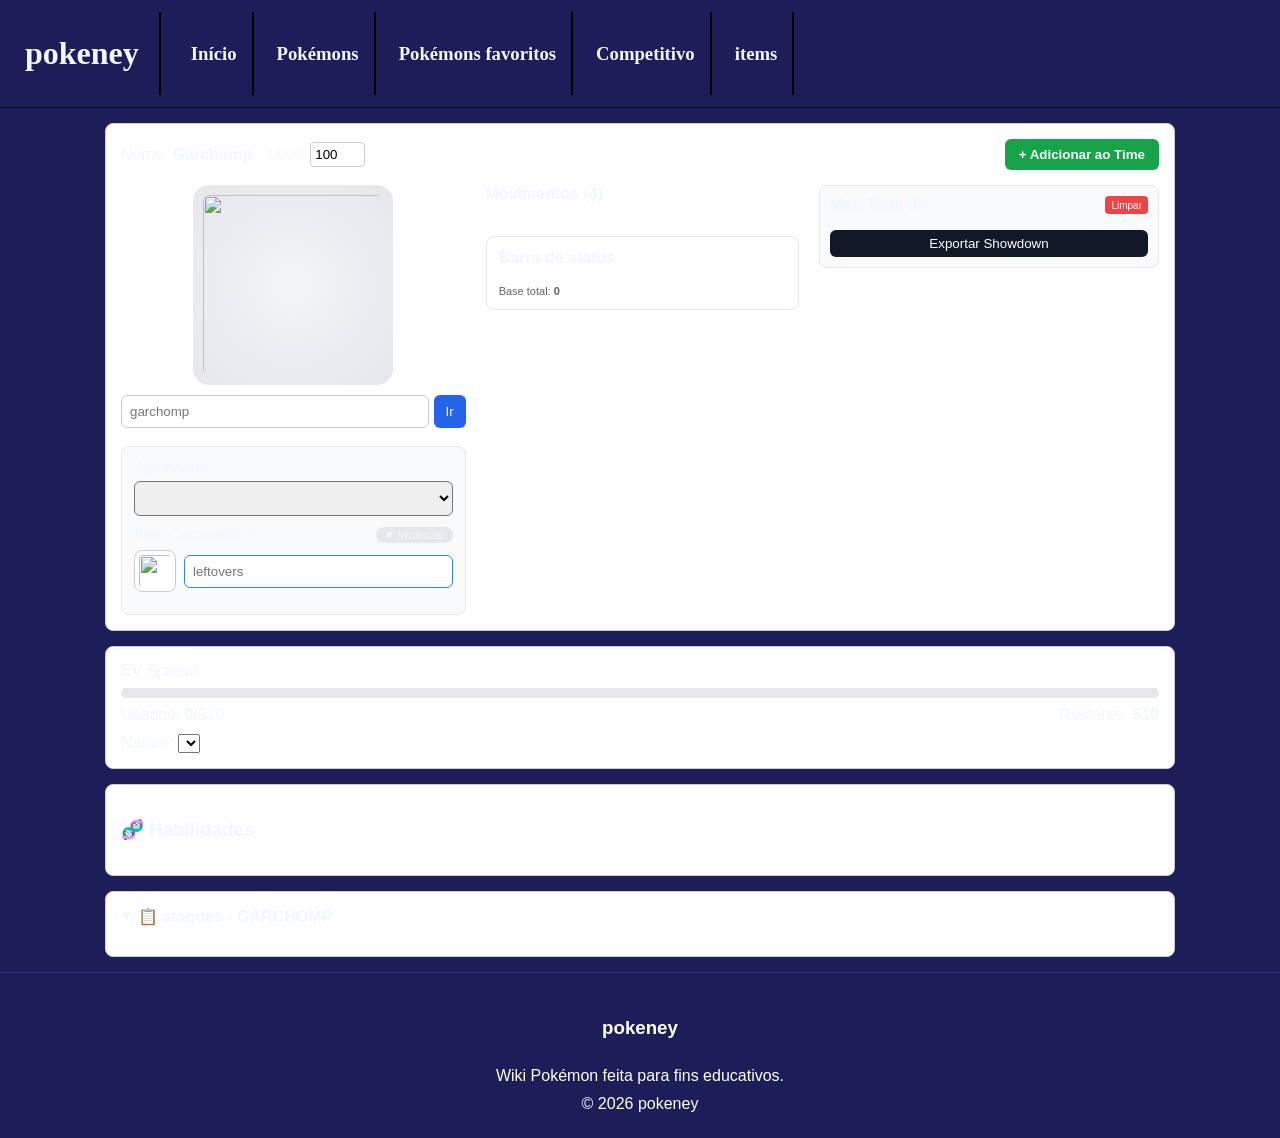
==== commit 6c03b89a: "Add files via upload" ====
--- a/pokeney/competitvo.html
+++ b/pokeney/competitvo.html
@@ -8,8 +8,7 @@
     #showdown{
       max-width:1100px;
       margin:0 auto;
-      padding:15px;
-      color:#333
+      padding:15px
     }
     .team-box{
       background:white;
@@ -24,7 +23,7 @@
       align-items:start
     }
     .slot{
-      border:2px dashed #fd0000;
+      border:2px dashed #ccc;
       border-radius:8px;
       padding:8px;
       text-align:center;
@@ -66,19 +65,6 @@
     }
     .minimized{
       display:none !important
-    }
-    
-    #moves-tabela td {
-  color: #333;
-    }
-
-    #moves-tabela td b {
-  color: #2563eb;
-      font-weight: bold;
-    }
-
-    #moves-tabela td small {
-  color: #666;
     }
 
   </style>
@@ -137,7 +123,7 @@
         <label style="font-weight:bold;display:flex;justify-content:space-between">Meu Time (6) <button onclick="limparTime()" style="font-size:10px;background:#ef4444;color:white;border:none;padding:2px 6px;border-radius:4px;cursor:pointer">Limpar</button></label>
         <div id="time-slots" style="display:grid;grid-template-columns:1fr 1fr;gap:8px;margin-top:8px"></div>
         <button onclick="exportarTime()" style="width:100%;margin-top:8px;background:#111827;color:white;padding:6px;border-radius:6px;border:none;cursor:pointer">Exportar Showdown</button>
-        <pre id="export" style="font-size:12px;color:#111827;white-space:pre-wrap;background:#f3f4f6;padding:10px;border-radius:4px;margin-top:6px;display:none;overflow-wrap:anywhere"></pre>
+        <pre id="export" style="font-size:10px;white-space:pre-wrap;background:white;padding:6px;border-radius:4px;margin-top:6px;display:none"></pre>
       </div>
     </div>
   </div>
@@ -148,8 +134,8 @@
     <div id="ev-lines"></div>
     <div style="margin-top:10px">Nature: <select id="c-natureza"></select></div>
   </div>
-  <div style="margin-top:15px;background:white;border:1px solid #ccc;border-radius:8px;padding:15px"><h3>Habilidades</h3><div id="hab-desc"></div></div>
-  <details open style="margin-top:15px;background:white;border:1px solid #ccc;border-radius:8px;padding:15px"><summary style="cursor:pointer;font-weight:bold"><span>ataques - <span id="moves-poke-nome">GARCHOMP</span></span></summary><div id="moves-tabela" style="margin-top:15px"></div></details>
+  <div style="margin-top:15px;background:white;border:1px solid #ccc;border-radius:8px;padding:15px"><h3>🧬 Habilidades</h3><div id="hab-desc"></div></div>
+  <details open style="margin-top:15px;background:white;border:1px solid #ccc;border-radius:8px;padding:15px"><summary style="cursor:pointer;font-weight:bold"><span>📋 ataques - <span id="moves-poke-nome">GARCHOMP</span></span></summary><div id="moves-tabela" style="margin-top:15px"></div></details>
 </main>
 <datalist id="lista-pokes"></datalist><datalist id="lista-itens"></datalist><datalist id="lista-moves"></datalist>
 <script src="competitivo.js"></script>
@@ -179,4 +165,4 @@
       <p>© 2026 pokeney</p>
     </footer>
 </body>
-</html>
+</html>
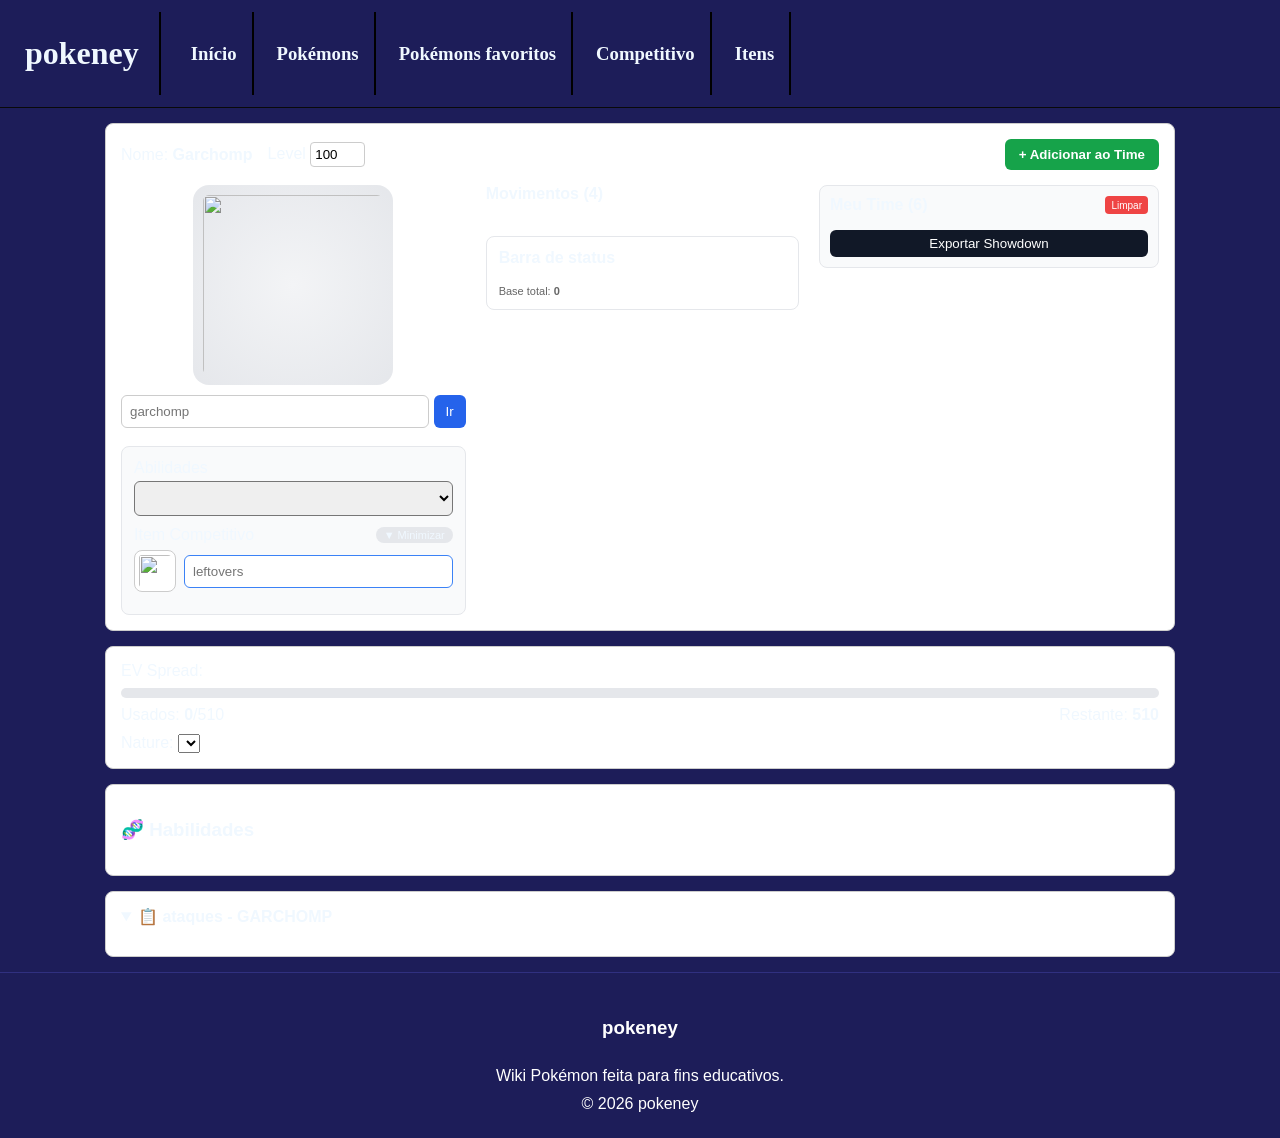
==== commit 7f14975d: "Add files via upload" ====
--- a/pokeney/competitvo.html
+++ b/pokeney/competitvo.html
@@ -71,15 +71,15 @@
 </head>
 <body>
 <header>
-      <h1>pokeney</h1>
-      <div class="boton">
+    <h1>pokeney</h1>
+    <div class="boton">
         <a href="index.html"><h3>Início</h3></a>
         <a href="pokeney.html"><h3>Pokémons</h3></a>
         <a href="favoritos.html"><h3>Pokémons favoritos</h3></a>
         <a href="competitvo.html"><h3>Competitivo</h3></a>
-        <a href="itens.html"><h3>items</h3></a>
-      </div>
-    </header>
+        <a href="itens.html"><h3>Itens</h3></a>
+    </div>
+</header>
 <main id="showdown">
   <div class="team-box">
     <div style="display:flex;gap:15px;margin-bottom:15px;align-items:center;flex-wrap:wrap">
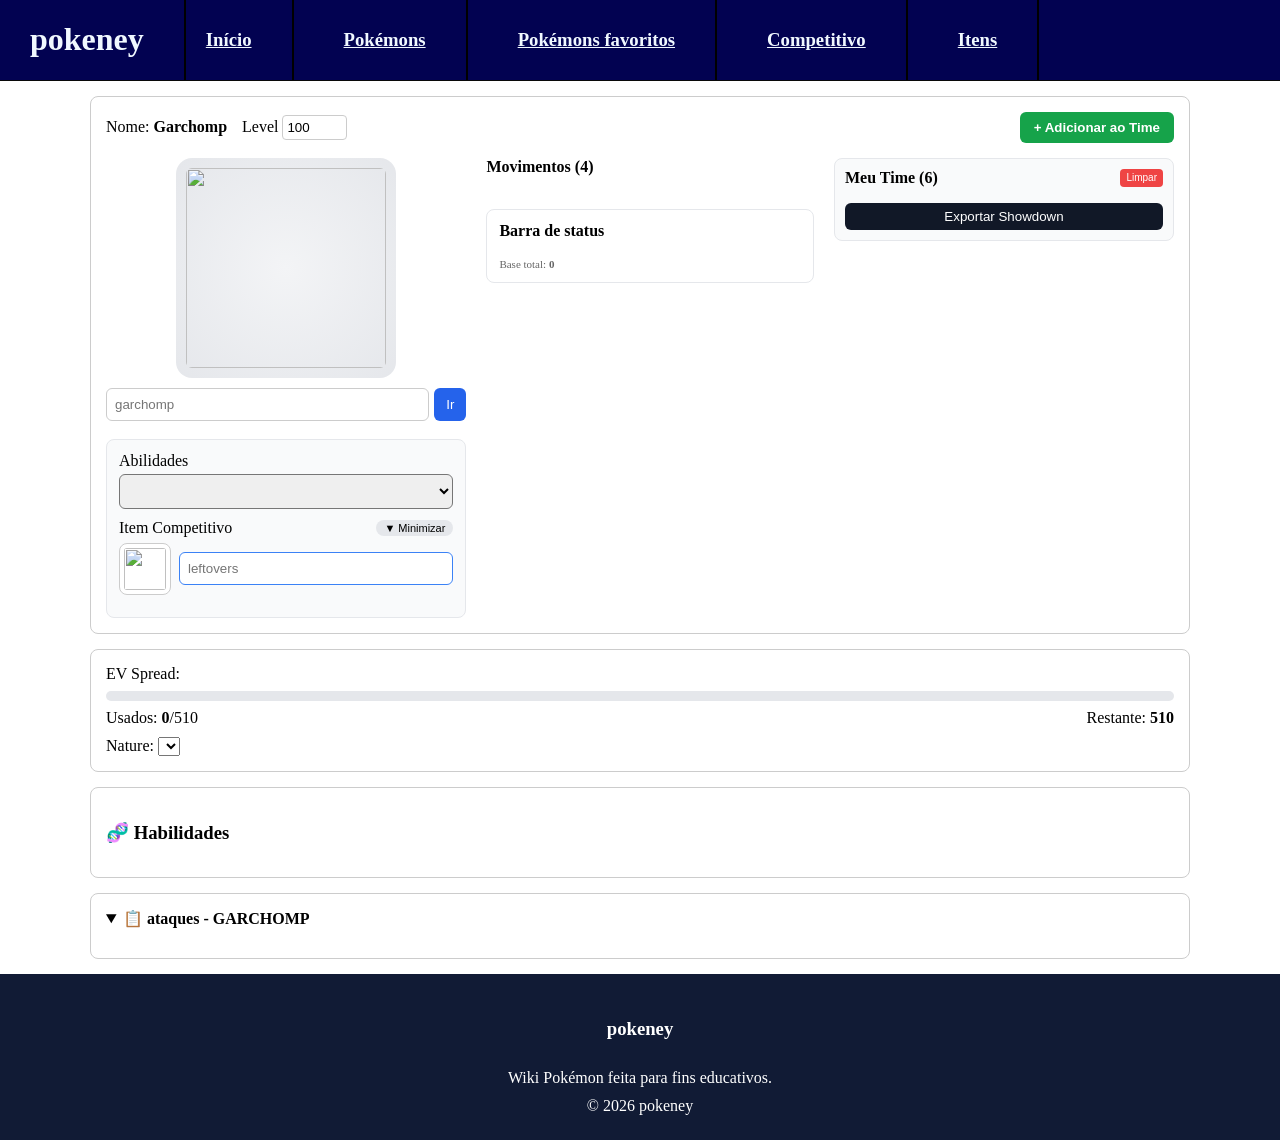
==== commit aace8f1e: "Add files via upload" ====
--- a/pokeney/competitvo.html
+++ b/pokeney/competitvo.html
@@ -80,6 +80,7 @@
         <a href="itens.html"><h3>Itens</h3></a>
     </div>
 </header>
+
 <main id="showdown">
   <div class="team-box">
     <div style="display:flex;gap:15px;margin-bottom:15px;align-items:center;flex-wrap:wrap">
--- a/pokeney/diseño.css
+++ b/pokeney/diseño.css
@@ -1,458 +1,237 @@
-* {
-    box-sizing: border-box;
-}
-
-body {
+header {
+    text-align: left;
+    display: flex;
+    border-bottom: 1px solid #090909;
+    gap: 40px;
+    padding-left: 30px;
+    font-family: "Press Start 2P", cursive;
+    min-height: 10px;
+    color:aliceblue;
+    background-color: rgb(2, 2, 81);
+}
+
+.boton {
+    text-align: left;
+    display: flex;
+    gap: 50px;
+    font-family: "Press Start 2P", cursive;
+    border-left: 2px solid black;
+    padding-left: 20px;
+    align-items: center;
+    background-color: rgb(2, 2, 81);
+}
+
+.boton a{
+    border-right: 2px solid black;
+    color:aliceblue;
+    padding-right: 40px;
+    align-self: stretch;
+    align-items: center;
+    display: flex;
+    font-family: "Press Start 2P", cursive;
+}
+
+#contenido{
+    display: flex;
+}
+
+#geracao{
+    font-family: "Press Start 2P", cursive;
+    width: 12.7%;
+    color:aliceblue;
+    background-color: rgb(11, 11, 109);
+}
+
+#pokemons{
+    width: 87.3%;
+    display: flex;
+    flex-wrap: wrap;
+    align-content: flex-start;
+}
+
+.info-pokemon {
+    display: flex;
+    align-items: center;
+}
+
+.info-pokemon img{
+  margin-right: 30px;
+}
+    
+.tipos {
+    display: flex;
+    gap: 30px;
+    margin-left: 50px;
+}
+
+#pokemons img{
+    height: auto;
+    height:80px;
+    padding:0px;
+}
+
+.carta-pokemon{
+    font-family: Arial, sans-serif;
+    width: 100%;
+    padding: 0px;
+}
+
+.carta-pokemon hr {
     margin: 0;
-    padding: 0;
-    font-family: Arial, sans-serif;
-    background-color: rgb(29, 29, 89);
+}
+
+body{
+    margin: 0px;
+    padding: 0px;
+}
+
+#geracao button{
+    background-color: rgb(11, 11, 109);
     color: aliceblue;
 }
 
-img {
-    max-width: 100%;
-}
-
-/* Cabecera */
-header {
-    display: flex;
-    align-items: center;
-    flex-wrap: wrap;
-    gap: 20px;
-    min-height: 60px;
-    padding: 12px 25px;
-    border-bottom: 1px solid #090909;
-    color: aliceblue;
-    background-color: rgb(29, 29, 89);
-    font-family: "Press Start 2P", cursive;
-}
-
-.boton {
-    display: flex;
-    align-items: stretch;
-    flex-wrap: wrap;
-    gap: 8px;
-    padding-left: 15px;
-    border-left: 2px solid black;
-    background-color: rgb(29, 29, 89);
-}
-
-.boton a,
-.boton a:visited {
-    display: flex;
-    align-items: center;
-    padding: 12px 15px;
-    border-right: 2px solid black;
-    color: aliceblue;
-    text-decoration: none;
-    transition: background-color 0.2s;
-}
-
-.boton a:hover {
-    color: white;
-    background-color: #191970;
-}
-
-a:focus-visible,
-button:focus-visible {
-    outline: 2px solid #60a5fa;
-    outline-offset: 3px;
-}
-
-#conteudo,
-#contenido {
-    display: flex;
-    align-items: stretch;
-}
-
-#geracao {
-    width: 200px;
-    min-width: 160px;
-    padding: 15px;
-    color: aliceblue;
-    background-color: rgb(29, 29, 89);
-    font-family: "Press Start 2P", cursive;
-}
-
-#geracao input {
-    width: 100%;
-    padding: 10px;
-    margin-bottom: 10px;
-    border: 1px solid #303080;
-    border-radius: 6px;
-    color: aliceblue;
-    background-color: rgb(29, 29, 89);
-    outline: none;
-}
-
-#geracao input::placeholder {
-    color: #94a3b8;
-}
-
-#geracao input:focus {
-    border-color: #3b82f6;
-}
-
-button,
-.btn-carregar,
-#btn-carregar {
-    background-color: rgb(29, 29, 89);
-    color: aliceblue;
-    border: 1px solid #303080;
-    border-radius: 8px;
-    padding: 10px 20px;
-    font-family: inherit;
-    cursor: pointer;
-    transition: background-color 0.2s, border-color 0.2s;
-}
-
-button:hover,
-.btn-carregar:hover,
-#btn-carregar:hover {
-    background-color: #191970;
-    border-color: #3b82f6;
-    color: white;
-}
-
-#geracao button {
-    width: 100%;
-    padding: 10px;
-    margin-bottom: 6px;
-    border: 1px solid #303080;
-    border-radius: 6px;
-    color: aliceblue;
-    background-color: rgb(29, 29, 89);
-    cursor: pointer;
-    transition: background-color 0.2s;
-}
-
-#geracao button:hover {
-    background-color: #191970;
-}
-
 .imagen-geracao img {
+    width: 50px;
+    height: auto;
     position: relative;
     top: 18px;
-    width: 50px;
-    height: auto;
-}
-
-#pokemons {
-    display: flex;
-    flex: 1;
-    flex-wrap: wrap;
-    align-content: flex-start;
-    min-width: 0;
-    background-color: rgb(29, 29, 89);
-}
-
-.carta-pokemon {
-    position: relative;
-    width: 100%;
-    padding: 10px;
-    border-bottom: 1px solid #303080;
-    color: aliceblue;
-    font-family: Arial, sans-serif;
-    transition: background-color 0.2s;
-}
-
-.carta-pokemon:hover {
-    background-color: #10105c;
-}
-
-.carta-pokemon hr {
+}
+
+.info-pokemon img {
+    width: 120px;
+    height: 80px;
+    object-fit: contain;
     margin: 0;
-    border-color: #303080;
-}
-
-.info-pokemon {
-    display: flex;
-    align-items: center;
-    flex-wrap: wrap;
-    gap: 12px;
-    padding: 8px;
-}
-
-.info-pokemon img {
-    width: 80px;
-    height: 80px;
-    margin: 0;
-    object-fit: contain;
 }
 
 .info-pokemon > h3 {
     width: 100px;
-    overflow-wrap: anywhere;
 }
 
 .info-pokemon > a {
     width: 180px;
-    overflow-wrap: anywhere;
-}
-
-.info-pokemon a,
-.info-pokemon a:visited,
-.carta-pokemon a,
-.carta-pokemon a:visited {
-    color: #93c5fd;
-    text-decoration: none;
-}
-
-.info-pokemon a:hover,
-.carta-pokemon a:hover {
-    color: white;
-    text-decoration: underline;
-}
-
-.info-pokemon a:active,
-.carta-pokemon a:active {
-    color: #bfdbfe;
 }
 
 .tipos {
     display: flex;
-    flex-wrap: wrap;
-    gap: 8px;
+    gap: 30px;
     margin-left: 0;
 }
 
-.tipos img {
+.tipos img{
     width: 35px;
     height: 35px;
-    object-fit: contain;
-}
-
-.itens-grid {
-    display: grid;
-    grid-template-columns: repeat(auto-fit, minmax(min(180px, 100%), 1fr));
-    gap: 16px;
-    padding: 20px;
-}
-
-.item-card {
-    position: relative;
-    padding: 12px;
-    border: 1px solid #303080;
-    border-radius: 12px;
-    color: aliceblue;
-    background-color: #10105c;
-    text-align: center;
-    transition: transform 0.2s, box-shadow 0.2s;
-}
-
-.item-card:hover {
-    transform: translateY(-4px);
-    box-shadow: 0 5px 15px rgba(0, 0, 0, 0.25);
-}
-
-.item-card img {
-    width: 60px;
-    height: 60px;
-    object-fit: contain;
-}
-
-.item-card a,
-.item-card a:visited {
-    color: #93c5fd;
-}
-
-.estrela {
+  
+
+}
+
+.itens-grid{
+  display:grid;
+  grid-template-columns:repeat(auto-fill, minmax(180px,1fr));
+  gap:16px;
+  padding:20px;
+}
+.item-card{
+  background:#1e293b;
+  border:1px solid #334155;
+  border-radius:12px;
+  padding:12px;
+  text-align:center;
+  color:#fff;
+}
+.item-card img{ width:60px; height:60px; }
+
+footer {
+    display: flex;
+    flex-direction: column;
+    align-items: center;
+    gap: 10px;
+    padding: 25px;
+    background-color: #111b35;
+    color: white;
+}
+
+.estrela{
     position: absolute;
     top: 8px;
     right: 10px;
-    z-index: 5;
+    font-size: 24px;
+    cursor: pointer;
     color: #94a3b8;
+}
+.estrela.ativo{
+    color: #facc15;
+}
+.item-card{
+    position: relative;
+}
+
+.carta-pokemon{ position: relative; }
+.estrela{
+    position:absolute;
+    top: 8px; right: 10px;
     font-size: 26px;
     cursor: pointer;
-    transition: color 0.2s, transform 0.2s;
-}
-
-.estrela:hover {
-    transform: scale(1.15);
-}
-
-.estrela.ativo {
-    color: #facc15;
-}
-
-.tipo-fogo {
-    background-color: rgba(205, 51, 0, 0.755);
-}
-
-.tipo-normal {
-    background-color: rgba(229, 207, 193, 0.755);
-    color: #1e1b4b; /* Mejor contraste */
-}
-
-.tipo-agua {
-    background-color: rgba(29, 55, 220, 0.755);
-}
-
-.tipo-planta {
-    background-color: rgba(8, 159, 0, 0.755);
-}
-
-.tipo-eletrico {
-    background-color: rgba(248, 236, 12, 0.755);
-    color: #1e1b4b; /* Mejor contraste */
-}
-
-.tipo-lutador {
-    background-color: rgba(238, 37, 6, 0.755);
-}
-
-.tipo-veneno {
-    background-color: rgba(170, 0, 255, 0.755);
-}
-
-.tipo-terrestre {
-    background-color: rgba(255, 183, 0, 0.755);
-    color: #1e1b4b; /* Mejor contraste */
-}
-
-.tipo-psiquico {
-    background-color: rgba(252, 0, 218, 0.755);
-}
-
-.tipo-inseto {
-    background-color: rgba(26, 255, 0, 0.755);
-    color: #1e1b4b; /* Mejor contraste */
-}
-
-.tipo-pedra {
-    background-color: rgba(139, 69, 19, 0.714);
-}
-
-.tipo-fantasma {
-    background-color: rgba(22, 54, 119, 0.755);
-}
-
-.tipo-dragao {
-    background-color: rgba(4, 86, 240, 0.755);
-}
-
-.tipo-sombrio {
-    background-color: rgba(9, 52, 63, 0.755);
-}
-
-.tipo-aço {
-    background-color: rgba(46, 93, 150, 0.755);
-}
-
-.tipo-fada {
-    background-color: rgba(214, 78, 245, 0.755);
-}
-
-.tipo-gelo {
-    background-color: aqua;
-    color: #1e1b4b; /* Mejor contraste */
-}
-
-footer {
-    display: flex;
-    flex-direction: column;
-    align-items: center;
-    gap: 10px;
-    padding: 25px;
-    color: white;
-    background-color: rgb(29, 29, 89);
-    border-top: 1px solid #303080;
-    text-align: center;
-}
+    color: #94a3b8;
+    z-index: 5;
+}
+.estrela.ativo{ color: #facc15;}
 
 footer p {
     margin: 0;
 }
 
-@media (max-width: 900px) {
-    header {
-        gap: 12px;
-        padding: 12px 15px;
-    }
-
-    .boton {
-        gap: 4px;
-        padding-left: 8px;
-    }
-
-    .boton a {
-        padding: 10px;
-        font-size: 10px;
-    }
-
-    #geracao {
-        width: 180px;
-    }
-
-    .info-pokemon img {
-        width: 80px;
-        height: 80px;
-    }
-}
-
-@media (max-width: 600px) {
-    header {
-        flex-direction: column;
-        align-items: stretch;
-        padding: 15px;
-    }
-
-    .boton {
-        flex-direction: column;
-        align-items: stretch;
-        gap: 0;
-        padding-left: 0;
-        border-left: none;
-    }
-
-    .boton a {
-        min-height: 42px;
-        padding: 12px;
-        border-right: none;
-        border-bottom: 1px solid #303080;
-        font-size: 10px;
-    }
-
-    #conteudo,
-    #contenido {
-        flex-direction: column;
-    }
-
-    #geracao {
-        width: 100%;
-        min-width: 0;
-    }
-
-    #pokemons {
-        width: 100%;
-    }
-
-    .info-pokemon {
-        gap: 8px;
-    }
-
-    .info-pokemon img {
-        width: 75px;
-        height: 75px;
-    }
-
-    .info-pokemon > h3,
-    .info-pokemon > a {
-        width: auto;
-        max-width: 100%;
-    }
-
-    .tipos {
-        gap: 5px;
-    }
-
-    .itens-grid {
-        padding: 12px;
-        gap: 12px;
-    }
-
-    footer {
-        padding: 20px 12px;
-    }
-}+.tipo-fogo{
+    background-color: rgba(230, 96, 14, 0.755);
+}
+.tipo-normal{
+    background-color: rgba(229, 207, 193, 0.755);
+}
+.tipo-agua{
+    background-color: rgba(29, 55, 220, 0.755);
+}
+.tipo-planta{
+    background-color: rgba(8, 159, 0, 0.755);
+}
+.tipo-fogo{
+    background-color: rgba(205, 51, 0, 0.755);
+}
+.tipo-elétrico{
+    background-color: rgba(248, 236, 12, 0.755);
+}
+.tipo-Lutador{
+    background-color: rgba(238, 37, 6, 0.755);
+}
+.tipo-Venenoso{
+    background-color: rgba(170, 0, 255, 0.755);
+}
+.tipo-Terrestre{
+    background-color: rgba(255, 183, 0, 0.755);
+}
+.tipo-Psíquico {
+    background-color: rgba(252, 0, 218, 0.755);
+}
+.tipo-Inseto {
+    background-color: rgba(26, 255, 0, 0.755);
+}
+.tipo-Pedra {
+    background-color: rgba(139, 69, 19, 0.714);
+}
+.tipo-Fantasma {
+    background-color: rgba(22, 54, 119, 0.755);
+}
+.tipo-Dragão  {
+    background-color: rgba(4, 86, 240, 0.755);
+}
+.tipo-Sombrio  {
+    background-color: rgba(9, 52, 63, 0.755);
+}
+.tipo-Aço   {
+    background-color: rgba(46, 93, 150, 0.755);
+}
+.tipo-Fada   {
+    background-color: rgba(214, 78, 245, 0.755);
+}
+.tipo-gelo{
+    background-color: aqua;
+}
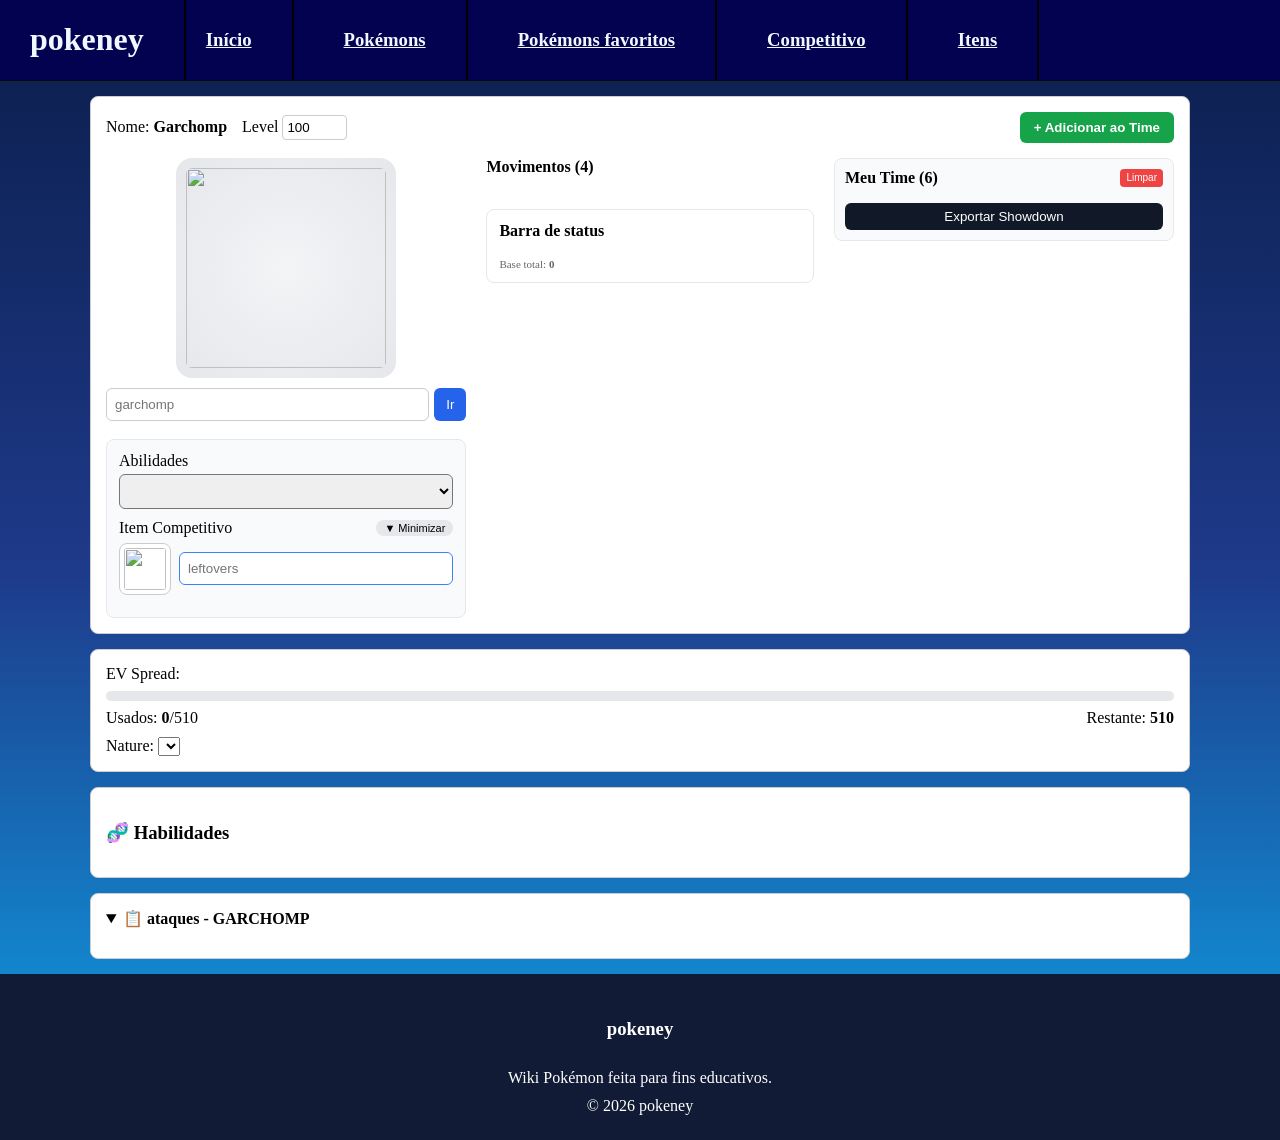
==== commit 5225088b: "Add files via upload" ====
--- a/pokeney/competitvo.html
+++ b/pokeney/competitvo.html
@@ -5,68 +5,10 @@
   <title>Competitivo - Pokeney</title>
   <link rel="stylesheet" href="diseño.css" />
   <style>
-    #showdown{
-      max-width:1100px;
-      margin:0 auto;
-      padding:15px
+    body{
+    background: linear-gradient(180deg,#0B1D4A,#1E3A8A,#0EA5E9) !important;
+    margin:0;
     }
-    .team-box{
-      background:white;
-      border:1px solid #ccc;
-      border-radius:8px;
-      padding:15px
-    }
-    .grid-top{
-      display:grid;
-      grid-template-columns:1.1fr 1fr 340px;
-      gap:20px;
-      align-items:start
-    }
-    .slot{
-      border:2px dashed #ccc;
-      border-radius:8px;
-      padding:8px;
-      text-align:center;
-      cursor:pointer;
-      min-height:95px;
-      background:#f9fafb;
-      position:relative
-    }
-    .slot.filled{
-      border-style:solid;
-      border-color:#2563eb;
-      background:white
-    }
-    .slot img.poke{
-      width:60px;
-      height:60px
-    }
-    .slot .remove{
-      position:absolute;
-      top:2px;
-      right:4px;
-      background:red;
-      color:white;
-      border:none;
-      border-radius:50%;
-      width:18px;
-      height:18px;
-      cursor:pointer;
-      font-size:10px
-    }
-    #c-img{
-      width:200px !important;
-      height:200px !important;
-      background:radial-gradient(#f3f4f6,#e5e7eb);
-      border-radius:16px;
-      padding:10px;
-      display:block;
-      margin:0 auto
-    }
-    .minimized{
-      display:none !important
-    }
-
   </style>
 </head>
 <body>
--- a/pokeney/diseño.css
+++ b/pokeney/diseño.css
@@ -181,57 +181,174 @@
     margin: 0;
 }
 
-.tipo-fogo{
-    background-color: rgba(230, 96, 14, 0.755);
-}
-.tipo-normal{
+.tipo-fogo {
+    background-color: rgba(205, 51, 0, 0.755);
+}
+.tipo-normal {
     background-color: rgba(229, 207, 193, 0.755);
 }
-.tipo-agua{
+.tipo-agua {
     background-color: rgba(29, 55, 220, 0.755);
 }
-.tipo-planta{
+.tipo-planta {
     background-color: rgba(8, 159, 0, 0.755);
 }
-.tipo-fogo{
-    background-color: rgba(205, 51, 0, 0.755);
-}
-.tipo-elétrico{
+.tipo-eletrico {
     background-color: rgba(248, 236, 12, 0.755);
 }
-.tipo-Lutador{
+.tipo-lutador {
     background-color: rgba(238, 37, 6, 0.755);
 }
-.tipo-Venenoso{
+.tipo-venenoso {
     background-color: rgba(170, 0, 255, 0.755);
 }
-.tipo-Terrestre{
+.tipo-terrestre {
     background-color: rgba(255, 183, 0, 0.755);
 }
-.tipo-Psíquico {
+.tipo-voador {
+    background-color: rgba(168, 144, 243, 0.755);
+}
+.tipo-psiquico {
     background-color: rgba(252, 0, 218, 0.755);
 }
-.tipo-Inseto {
+.tipo-inseto {
     background-color: rgba(26, 255, 0, 0.755);
 }
-.tipo-Pedra {
+.tipo-pedra {
     background-color: rgba(139, 69, 19, 0.714);
 }
-.tipo-Fantasma {
+.tipo-fantasma {
     background-color: rgba(22, 54, 119, 0.755);
 }
-.tipo-Dragão  {
+.tipo-dragao {
     background-color: rgba(4, 86, 240, 0.755);
 }
-.tipo-Sombrio  {
+.tipo-sombrio {
     background-color: rgba(9, 52, 63, 0.755);
 }
-.tipo-Aço   {
+.tipo-aco {
     background-color: rgba(46, 93, 150, 0.755);
 }
-.tipo-Fada   {
+.tipo-fada {
     background-color: rgba(214, 78, 245, 0.755);
 }
-.tipo-gelo{
+.tipo-gelo {
     background-color: aqua;
 }
+
+#campo-pesquisa {
+    width: 90%;
+    padding: 10px;
+    margin: 15px 0px 15px 10px;
+    border-radius: 20px;
+    border: none;
+    outline: none;
+    font-family: Arial, sans-serif;
+}
+
+#geracao button {
+    border: none;
+    cursor: pointer;
+    text-align: left;
+    padding: 5px;
+    border-radius: 8px;
+}
+
+#geracao button:hover {
+    background-color: rgb(30, 30, 160);
+}
+
+#geracao button h4 {
+    margin: 0;
+}
+
+.carta-pokemon {
+    border-radius: 15px;
+    margin: 10px;
+    padding: 12px;
+    box-shadow: 0px 4px 10px rgba(0, 0, 0, 0.30);
+    transition: transform 0.2s;
+}
+
+.carta-pokemon:hover {
+    transform: scale(1.03);
+}
+
+.info-pokemon h3 {
+    color: white;
+    text-shadow: 1px 1px 2px black;
+}
+
+.info-pokemon a {
+    color: white;
+    text-decoration: none;
+}
+
+#showdown{
+      max-width:1100px;
+      margin:0 auto;
+      padding:15px
+    }
+    .team-box{
+      background:white;
+      border:1px solid #ccc;
+      border-radius:8px;
+      padding:15px
+    }
+    .grid-top{
+      display:grid;
+      grid-template-columns:1.1fr 1fr 340px;
+      gap:20px;
+      align-items:start
+    }
+    .slot{
+      border:2px dashed #ccc;
+      border-radius:8px;
+      padding:8px;
+      text-align:center;
+      cursor:pointer;
+      min-height:95px;
+      background:#f9fafb;
+      position:relative
+    }
+    .slot.filled{
+      border-style:solid;
+      border-color:#2563eb;
+      background:white
+    }
+    .slot img.poke{
+      width:60px;
+      height:60px
+    }
+    .slot .remove{
+      position:absolute;
+      top:2px;
+      right:4px;
+      background:red;
+      color:white;
+      border:none;
+      border-radius:50%;
+      width:18px;
+      height:18px;
+      cursor:pointer;
+      font-size:10px
+    }
+    #c-img{
+      width:200px !important;
+      height:200px !important;
+      background:radial-gradient(#f3f4f6,#e5e7eb);
+      border-radius:16px;
+      padding:10px;
+      display:block;
+      margin:0 auto
+    }
+    .minimized{
+      display:none !important
+    }
+
+    body{
+  background-size:cover;
+  background-position:center;
+  background-attachment:fixed;
+  background-repeat:no-repeat;
+}
